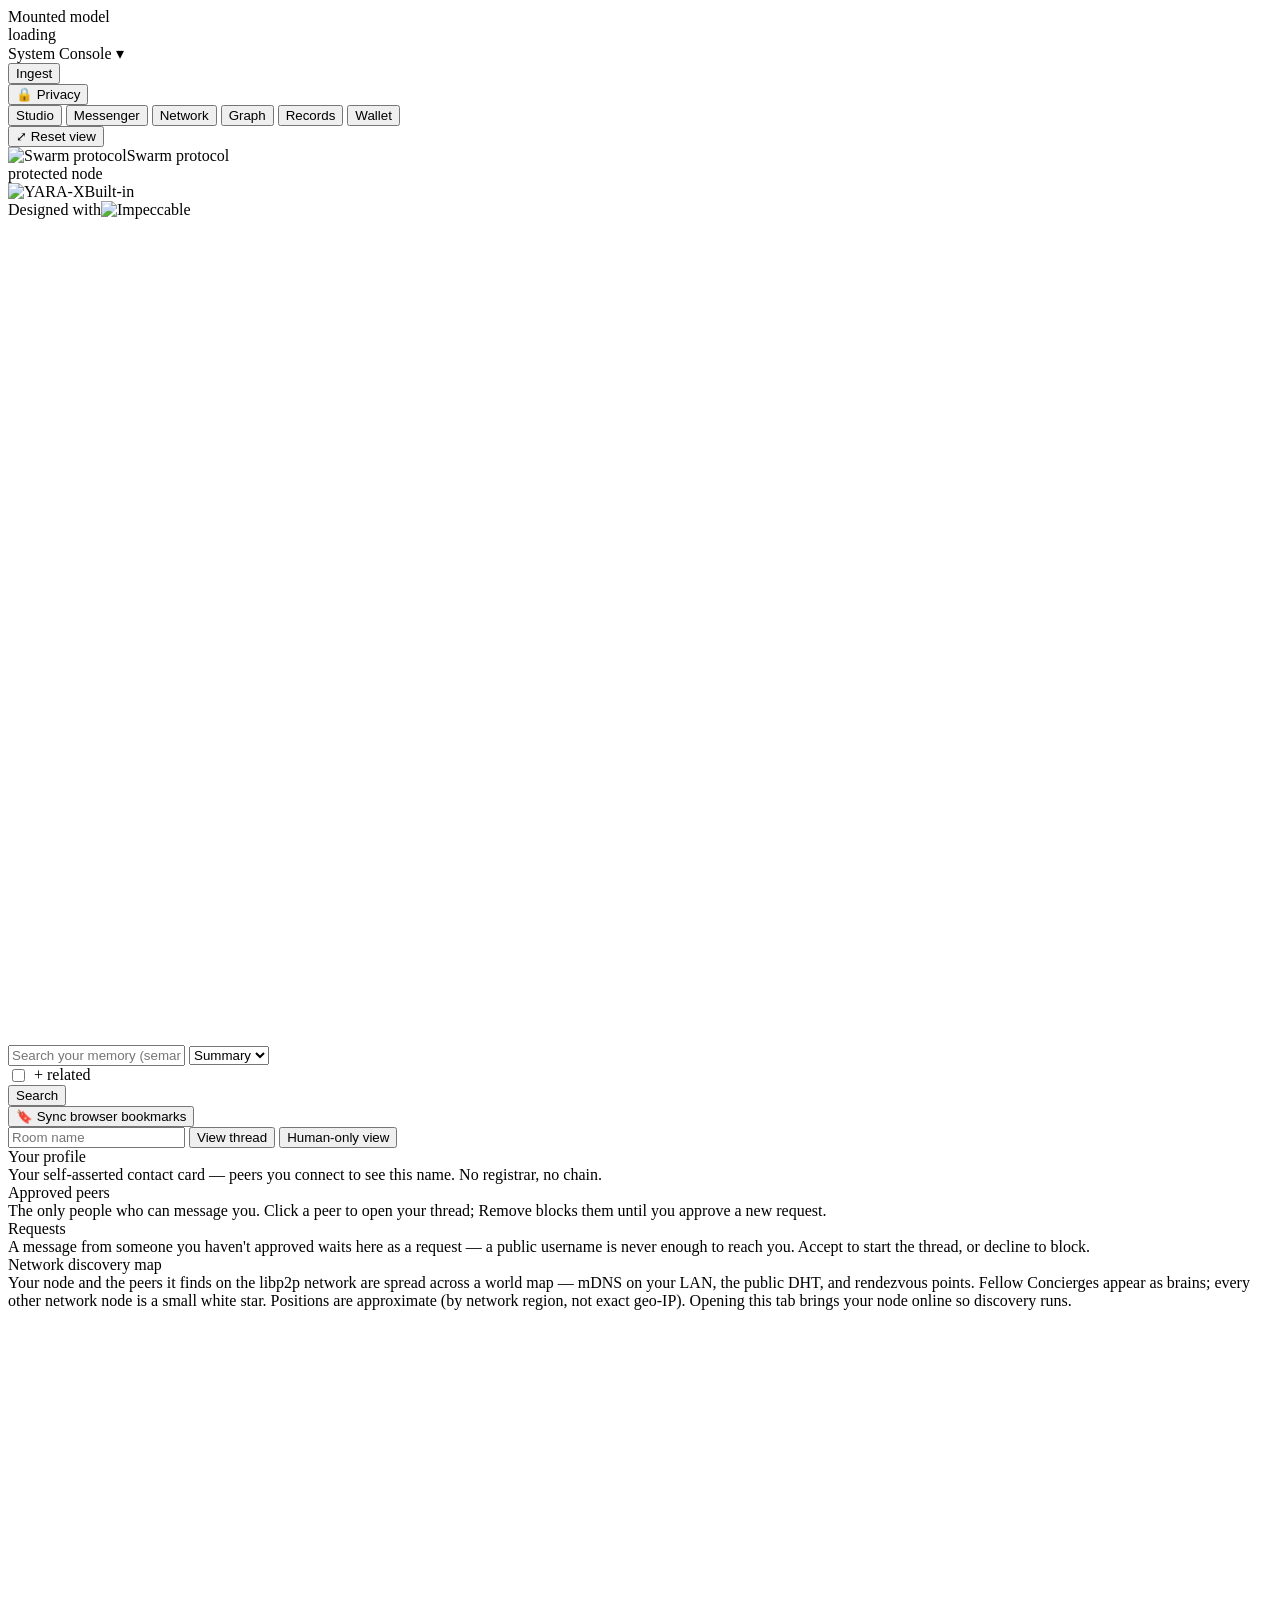
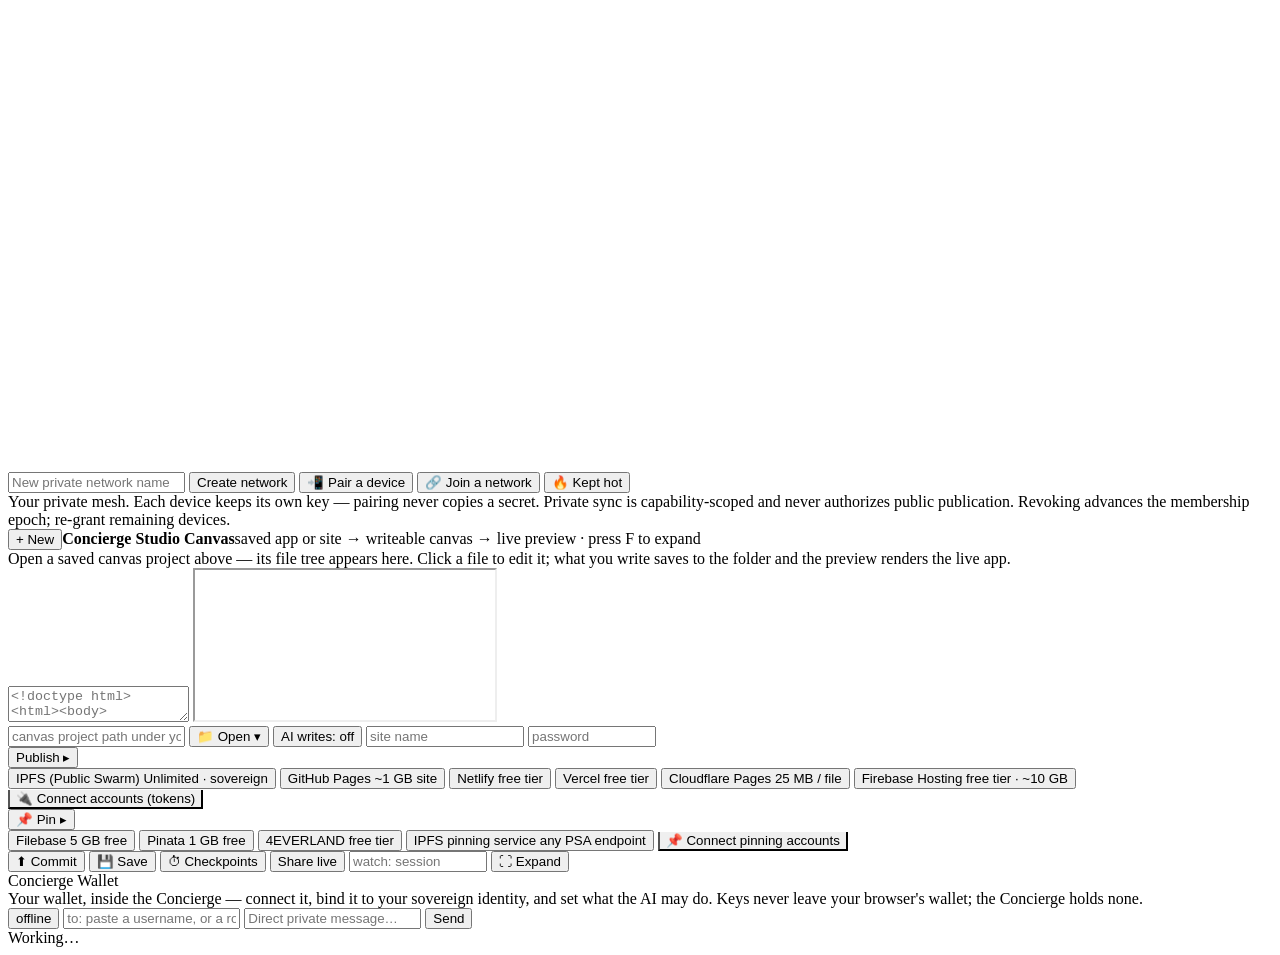
==== crates/gui/src/index.html @ d70ead7f "Babylon engine Phase 2: Studio New→Game/3D + steer 3D to the engine - New project chooser gains "Gam" ====
<!doctype html>
<html lang="en">
<head>
<meta charset="utf-8">
<meta name="viewport" content="width=device-width, initial-scale=1">
<title>Concierge Plugin - Visual Memory Explorer</title>
<link rel="stylesheet" href="/app.css">

</head>
<body>
<header>
  <div class="brand-area">
    <select id="store" class="store-select" aria-label="Mounted store" style="display: none;"></select>
  </div>
  <div class="mounted">
    <div class="mounted-info">
      <div class="eyebrow">Mounted model</div>
      <div class="model"><span class="dot"></span><span id="model">loading</span></div>
    </div>
    <div id="control-bar" class="control-bar" aria-label="Node controls">
      <div id="sidekick-ctl" class="ctl"></div>
      <div id="cc-ctl" class="ctl"></div>
    </div>
  </div>
  <div class="header-right">
    <div class="header-top-row">
      <div id="console-mini" class="console-mini" title="System Console — click to expand" role="button" tabindex="0">
        <span class="dot"></span>
        <span id="console-mini-line" class="console-mini-line">System Console</span>
        <span class="console-mini-caret">▾</span>
        <div id="console-pop" class="console-pop" style="display:none;">
          <div class="console-head"><span class="dot"></span><span class="lbl">System Console</span><span id="sys-embedder" class="dim" title="The on-node embedding model — the only model that runs on your node (never a generative LLM)"></span></div>
          <div id="system-console" class="system-console" role="log" aria-live="polite"></div>
        </div>
      </div>
      <nav class="rail-mini" aria-label="Concierge command rail">
        <button data-command="Ingest">Ingest</button>
      </nav>
      <button id="privacy-open" class="hdr-btn" title="Privacy &amp; Publication — egress state of the selected root">🔒 Privacy</button>
    </div>
    <div class="header-tabs" role="tablist">
      <button class="tab active" data-view="canvas">Studio</button>
      <button class="tab" data-view="messenger">Messenger<span id="msg-badge" class="tab-badge" style="display:none">0</span></button>
      <button class="tab" data-view="network">Network</button>
      <button class="tab" data-view="graph">Graph</button>
      <button class="tab" data-view="names">Records</button>
      <button class="tab" data-view="wallet">Wallet</button>
    </div>
  </div>
</header>

<main>
  <section class="panel center">
    <div id="graph-view" class="view">
      <button id="reset-view" class="reset-mini" title="Center and fit the whole graph">⤢ Reset view</button>
      <div class="swarm-badge"><img src="/api/swarm.png" alt="Swarm protocol"><span>Swarm protocol<br>protected node</span></div>
      <div class="yarax-badge"><img src="/api/yarax.png" alt="YARA-X"><span>Built-in</span></div>
      <div class="impeccable-badge"><span>Designed with</span><img src="/api/impeccable.png" alt="Impeccable"></div>
      <svg id="graph" viewBox="0 0 1000 650" role="img" aria-label="Memory DAG"></svg>
    </div>
    <div id="record-modal" class="modal-overlay record-modal" style="display:none;" role="dialog" aria-label="Record">
      <div class="modal-card record-card">
        <button id="record-close" class="record-close" title="Close (Esc)" aria-label="Close">✕</button>
        <div id="record" class="content empty">Select a graph node or name to inspect it.</div>
      </div>
    </div>
    <div id="reach-modal" class="modal-overlay record-modal" style="display:none;" role="dialog" aria-label="Make your site reachable">
      <div class="modal-card">
        <div style="display:flex;align-items:center;justify-content:space-between;">
          <div class="modal-title">⚠ Make your site reachable from anywhere</div>
          <button id="reach-close" class="record-close" title="Close (Esc)" aria-label="Close">✕</button>
        </div>
        <div id="reach-status" class="eyebrow"></div>
        <div id="reach-steps"></div>
        <div class="modal-actions">
          <button id="reach-recheck" class="tool-button" style="flex:1;">Recheck</button>
          <button id="reach-view" class="tool-button">Open published site</button>
          <button id="reach-ok" class="tool-button">Close</button>
        </div>
      </div>
    </div>
    <div id="deploy-modal" class="modal-overlay record-modal" style="display:none;" role="dialog" aria-label="Deploy settings">
      <div class="modal-card">
        <div style="display:flex;align-items:center;justify-content:space-between;">
          <div class="modal-title">🔌 Connect a publishing account</div>
          <button id="dep-close" class="record-close" title="Close (Esc)" aria-label="Close">✕</button>
        </div>
        <div class="eyebrow">Tokens stay on this device only (0600 file) and are used solely to deploy to the host you choose — never shared, never sent anywhere but that platform's own API. IPFS needs no token; these Web2 hosts are optional opt-ins.</div>
        <select id="dep-platform" class="input">
          <option value="github">GitHub Pages</option>
          <option value="netlify">Netlify</option>
          <option value="vercel">Vercel</option>
          <option value="cloudflare">Cloudflare Pages</option>
          <option value="firebase">Firebase Hosting</option>
        </select>
        <div id="dep-guide" class="dep-guide"></div>
        <div id="dep-fields" class="profile-editor"></div>
        <div id="dep-status" class="eyebrow"></div>
        <div class="modal-actions">
          <button id="dep-test" class="tool-button">Test connection</button>
          <button id="dep-save" class="tool-button" style="flex:1;">Save on this device</button>
          <button id="dep-clear" class="tool-button">Clear</button>
        </div>
      </div>
    </div>
    <div id="new-modal" class="modal-overlay record-modal" style="display:none;" role="dialog" aria-label="New project">
      <div class="modal-card">
        <div style="display:flex;align-items:center;justify-content:space-between;">
          <div class="modal-title">✦ New project</div>
          <button id="new-close" class="record-close" title="Close (Esc)" aria-label="Close">✕</button>
        </div>
        <div class="eyebrow">Name it, then pick what you're building — the Concierge stages the right starter files. A mobile app/game is set up as an installable PWA from the start.</div>
        <input id="new-name" class="input" placeholder="project name (e.g. my-portfolio)" autocomplete="off" autocapitalize="off" autocorrect="off" spellcheck="false">
        <div class="new-choices">
          <button id="new-website" class="new-choice"><span class="nc-emoji">🌐</span><b>Website</b><small>a site or web app</small></button>
          <button id="new-app" class="new-choice"><span class="nc-emoji">📱</span><b>Mobile App / Game</b><small>installable PWA · app-ready files</small></button>
          <button id="new-movie" class="new-choice"><span class="nc-emoji">🎬</span><b>Movie / Animation</b><small>2D motion · GSAP + Lottie</small></button>
          <button id="new-game" class="new-choice"><span class="nc-emoji">🎮</span><b>Game / 3D</b><small>Babylon engine · scene · game · movie</small></button>
        </div>
        <div id="new-status" class="eyebrow"></div>
      </div>
    </div>
    <div id="git-modal" class="modal-overlay record-modal" style="display:none;" role="dialog" aria-label="Commit project to GitHub">
      <div class="modal-card">
        <div style="display:flex;align-items:center;justify-content:space-between;">
          <div class="modal-title">⬆ Commit project to GitHub</div>
          <button id="git-close" class="record-close" title="Close (Esc)" aria-label="Close">✕</button>
        </div>
        <div class="eyebrow">Stages every file in the open project (<code>git add -A</code>, honouring .gitignore — the Concierge seeds one if your project has none), commits it, and pushes to a GitHub repo (created automatically if it doesn't exist). Uses your connected GitHub token. Pushing source is egress — password-gated.</div>
        <div id="git-folder" class="cv-domain"></div>
        <input id="git-repo" class="input" placeholder="repo name (defaults to the folder name)" autocomplete="off" autocapitalize="off" autocorrect="off" spellcheck="false">
        <input id="git-message" class="input" placeholder="commit message" autocomplete="off">
        <div class="pin-mode" id="git-vis" style="margin:2px 0;">
          <button type="button" class="pin-mode-btn active" data-vis="private">🔒 Private repo</button>
          <button type="button" class="pin-mode-btn" data-vis="public">🌐 Public repo</button>
        </div>
        <input id="git-password" class="input" type="password" placeholder="store password" autocomplete="current-password">
        <div id="git-status" class="eyebrow"></div>
        <div class="modal-actions">
          <button id="git-go" class="tool-button main-publish" style="flex:1;">Commit &amp; push</button>
        </div>
      </div>
    </div>
    <div id="pin-modal" class="modal-overlay record-modal" style="display:none;" role="dialog" aria-label="Pinning settings">
      <div class="modal-card">
        <div style="display:flex;align-items:center;justify-content:space-between;">
          <div class="modal-title">📌 Connect a pinning service</div>
          <button id="pin-close" class="record-close" title="Close (Esc)" aria-label="Close">✕</button>
        </div>
        <div class="eyebrow">Pinning keeps your IPFS site online when this node is off — the service hosts the content on its always-on nodes. Tokens stay on this device only (0600 file) and go only to that service's API. All four speak the standard IPFS Pinning Services API.</div>
        <select id="pin-service" class="input">
          <option value="filebase">Filebase</option>
          <option value="pinata">Pinata</option>
          <option value="foureverland">4EVERLAND</option>
          <option value="ipfs">IPFS pinning service (custom)</option>
        </select>
        <div id="pin-guide" class="dep-guide"></div>
        <div id="pin-fields" class="profile-editor"></div>
        <div id="pin-status" class="eyebrow"></div>
        <div class="modal-actions">
          <button id="pin-test" class="tool-button">Test connection</button>
          <button id="pin-save" class="tool-button" style="flex:1;">Save on this device</button>
          <button id="pin-clear" class="tool-button">Clear</button>
        </div>
      </div>
    </div>
    <div id="hot-modal" class="modal-overlay record-modal" style="display:none;" role="dialog" aria-label="Kept hot">
      <div class="modal-card">
        <div style="display:flex;align-items:center;justify-content:space-between;">
          <div class="modal-title">🔥 Kept hot on your node</div>
          <button id="hot-close" class="record-close" title="Close (Esc)" aria-label="Close">✕</button>
        </div>
        <div class="eyebrow">These records are encrypted and pinned on your private Kubo node, served to your paired devices over your private swarm while this node is up. Unpinning stops serving + frees them; the original record stays in your store.</div>
        <div id="hot-list"></div>
      </div>
    </div>
    <div id="names-view" class="view"><div class="content">
      <div class="messenger-tools">
        <form id="search-form" class="search-tools" style="flex:1;min-width:280px;">
          <input id="search-q" class="input" placeholder="Search your memory (semantic + graph-gravity)…" autocomplete="off" style="flex:1;">
          <select id="search-depth" class="input" style="max-width:120px;">
            <option value="summary">Summary</option>
            <option value="brief">Brief</option>
            <option value="full">Full</option>
          </select>
          <label class="tool-button" style="display:flex;align-items:center;gap:6px;cursor:pointer;"><input id="search-related" type="checkbox"> + related</label>
          <button id="search-go" class="tool-button" type="submit">Search</button>
        </form>
        <button id="bookmarks-sync" class="tool-button" title="Pull your Brave/Opera bookmarks into memory (deduped). They become searchable records.">🔖 Sync browser bookmarks</button>
        <span id="bookmarks-status" class="eyebrow"></span>
      </div>
      <div id="search-results"></div>
      <div id="names" class="names-tree"></div>
    </div></div>
    <div id="messenger-view" class="view"><div class="content">
      <div class="messenger-tools">
        <input id="room" class="input" list="room-list" placeholder="Room name">
        <datalist id="room-list"></datalist>
        <button id="view-room" class="tool-button">View thread</button>
        <button id="human-only" class="tool-button">Human-only view</button>
      </div>
      <div class="msg-section">Your profile</div>
      <div class="eyebrow">Your self-asserted contact card — peers you connect to see this name. No registrar, no chain.</div>
      <div id="profile-editor" class="profile-editor"></div>
      <div class="msg-section">Approved peers</div>
      <div class="eyebrow">The only people who can message you. Click a peer to open your thread; Remove blocks them until you approve a new request.</div>
      <div id="contacts" class="contacts"></div>
      <div class="msg-section">Requests</div>
      <div class="eyebrow">A message from someone you haven't approved waits here as a request — a public username is never enough to reach you. Accept to start the thread, or decline to block.</div>
      <div id="requests" class="requests"></div>
      <div id="thread"></div>
    </div></div>
    <div id="network-view" class="view"><div class="content">
      <div class="msg-section">Network discovery map</div>
      <div class="eyebrow">Your node and the peers it finds on the libp2p network are spread across a world map — mDNS on your LAN, the public DHT, and rendezvous points. Fellow Concierges appear as brains; every other network node is a small white star. Positions are approximate (by network region, not exact geo-IP). Opening this tab brings your node online so discovery runs.</div>
      <div class="discovery-wrap">
        <svg id="discovery-svg" viewBox="0 0 600 360" preserveAspectRatio="xMidYMid meet" role="img" aria-label="Network discovery map"></svg>
        <div id="discovery-stat" class="eyebrow discovery-stat"></div>
      </div>
      <div class="messenger-tools">
        <input id="network-name" class="input" placeholder="New private network name">
        <button id="network-create" class="tool-button">Create network</button>
        <button id="pair-share" class="tool-button" title="Share this node with your other computer — generate a pairing offer">📲 Pair a device</button>
        <button id="pair-join" class="tool-button" title="Join a network from another computer with a pairing offer">🔗 Join a network</button>
        <button id="hot-manage" class="tool-button" title="Manage the records this node is keeping hot on your private swarm">🔥 Kept hot</button>
      </div>
      <div class="eyebrow">Your private mesh. Each device keeps its own key — pairing never copies a secret. Private sync is capability-scoped and never authorizes public publication. Revoking advances the membership epoch; re-grant remaining devices.</div>
      <div id="network-identity" class="net-identity"></div>
      <div id="network-map"></div>
    </div></div>
    <div id="canvas-view" class="view active"><div class="content" style="display:flex;flex-direction:column;height:100%;box-sizing:border-box;">
      <div class="cv-title"><button id="cv-new" class="tool-button cv-new" title="Start a fresh project — website or mobile app/game">+ New</button><span class="dot"></span><b>Concierge Studio Canvas</b><span>saved app or site → writeable canvas → live preview · press F to expand</span></div>
      <div class="cv-split">
        <div id="cv-files" class="cv-files"><div class="empty">Open a saved canvas project above — its file tree appears here. Click a file to edit it; what you write saves to the folder and the preview renders the live app.</div></div>
        <textarea id="cv-src" class="cv-src" spellcheck="false" placeholder="<!doctype html>
<html><body>
  <h1>Build your app or site here — it saves to the folder and runs live →</h1>
</body></html>"></textarea>
        <iframe id="cv-preview" class="canvas-preview" sandbox="allow-scripts" title="Live preview"></iframe>
      </div>
      <div id="cv-domain" class="cv-domain"></div>
      <div class="messenger-tools cv-toolbar">
        <input id="cv-folder" class="input" placeholder="canvas project path under your Concierge canvas folder" autocomplete="off" style="flex:1 1 140px;min-width:120px;">
        <button id="cv-open" class="tool-button" title="Browse your saved projects">📁 Open ▾</button>
        <button id="cv-mcp" class="tool-button" title="Let your host AI write into the Concierge over MCP (write tools: put_node / bind / write_site). Off by default — read-only.">AI writes: off</button>
        <input id="cv-name" type="text" class="input" placeholder="site name" autocomplete="off" autocapitalize="off" autocorrect="off" spellcheck="false" data-1p-ignore data-lpignore="true" style="max-width:150px;">
        <input id="cv-password" class="input" type="password" placeholder="password" autocomplete="new-password" style="max-width:120px;">
        <div class="publish-group">
          <button id="cv-publish" class="tool-button main-publish">Publish ▸</button>
          <div class="publish-menu">
            <button id="cv-pub-ipfs" class="menu-item">IPFS (Public Swarm) <span class="limit">Unlimited · sovereign</span></button>
            <button id="cv-pub-github" class="menu-item">GitHub Pages <span class="limit">~1 GB site</span></button>
            <button id="cv-pub-netlify" class="menu-item">Netlify <span class="limit">free tier</span></button>
            <button id="cv-pub-vercel" class="menu-item">Vercel <span class="limit">free tier</span></button>
            <button id="cv-pub-cloudflare" class="menu-item">Cloudflare Pages <span class="limit">25 MB / file</span></button>
            <button id="cv-pub-firebase" class="menu-item">Firebase Hosting <span class="limit">free tier · ~10 GB</span></button>
            <button id="cv-deploy-settings" class="menu-item" style="border-top:1px solid var(--line);color:var(--gold);">🔌 Connect accounts (tokens)</button>
          </div>
        </div>
        <div class="publish-group">
          <button id="cv-pin" class="tool-button main-publish" title="Keep the site online even when this node is off, by pinning it to an always-on service">📌 Pin ▸</button>
          <div class="publish-menu">
            <button id="cv-pin-filebase" class="menu-item">Filebase <span class="limit">5 GB free</span></button>
            <button id="cv-pin-pinata" class="menu-item">Pinata <span class="limit">1 GB free</span></button>
            <button id="cv-pin-foureverland" class="menu-item">4EVERLAND <span class="limit">free tier</span></button>
            <button id="cv-pin-ipfs" class="menu-item">IPFS pinning service <span class="limit">any PSA endpoint</span></button>
            <button id="cv-pin-settings" class="menu-item" style="border-top:1px solid var(--line);color:var(--gold);">📌 Connect pinning accounts</button>
          </div>
        </div>
        <button id="cv-commit" class="tool-button" title="Commit the whole project to a GitHub repo — git add + commit + push (creates the repo if needed)">⬆ Commit</button>
        <button id="cv-save-ckpt" class="tool-button" title="Snapshot the current draft now — a content-addressed checkpoint you can reopen later (no publish)">💾 Save</button>
        <button id="cv-ckpts-btn" class="tool-button" title="Past published versions — reopen any to update (same IPNS address)">⏱ Checkpoints</button>
        <button id="cv-share" class="tool-button">Share live</button>
        <input id="cv-session" class="input" placeholder="watch: session" autocomplete="off" style="max-width:130px;">
        <button id="cv-expand" class="tool-button" title="Maximize the preview for testing (Esc to exit)">⛶ Expand</button>
      </div>
      <div id="cv-backdrop" class="cv-backdrop"></div>
    </div></div>
    <div id="wallet-view" class="view"><div class="content">
      <div class="msg-section">Concierge Wallet</div>
      <div class="eyebrow">Your wallet, inside the Concierge — connect it, bind it to your sovereign identity, and set what the AI may do. Keys never leave your browser's wallet; the Concierge holds none.</div>
      <div id="wallet-unavailable" class="wallet-card" style="display:none;">
        <div id="wallet-unavailable-msg" class="eyebrow"></div>
        <div class="modal-actions">
          <button id="wallet-create" class="tool-button" style="flex:1;display:none;">Create my wallet</button>
          <button id="wallet-recheck" class="tool-button">Refresh</button>
        </div>
      </div>
      <div id="wallet-main" style="display:none;">
        <div class="wallet-card">
          <div class="wallet-row"><span class="wallet-k">Status</span><span id="wallet-status" class="wallet-v">Not connected</span></div>
          <div class="wallet-row"><span class="wallet-k">Address</span><span id="wallet-addr" class="wallet-v mono">—</span></div>
          <div class="wallet-row"><span class="wallet-k">Network</span><span id="wallet-net" class="wallet-v">—</span></div>
          <div class="wallet-row"><span class="wallet-k">Balance</span><span id="wallet-bal" class="wallet-v">—</span></div>
          <div class="modal-actions">
            <button id="wallet-connect" class="tool-button" style="flex:1;">Create or connect wallet</button>
            <button id="wallet-refresh" class="tool-button">Refresh</button>
          </div>
        </div>
        <div class="msg-section">Your wallet</div>
        <div class="eyebrow">Pop open your wallet's panel — the full portfolio (balances, send, swap, accounts). It lives in your browser; the Concierge just opens it.</div>
        <div class="wallet-card">
          <button id="wallet-panel" class="tool-button" style="width:100%;">🦁 Open my wallet (portfolio) ▸</button>
        </div>
        <div class="msg-section">Linked to your identity</div>
        <div class="eyebrow">Sign a message to bind this wallet to your AgentID — a verifiable link, no funds moved. Link several wallets; they all anchor to the same identity.</div>
        <div class="wallet-card">
          <div id="wallet-links"></div>
          <button id="wallet-link" class="tool-button" style="width:100%;">Link this wallet to my AgentID</button>
        </div>
        <div id="wallet-proposals-wrap" style="display:none;">
          <div class="msg-section">AI transaction proposals</div>
          <div class="eyebrow">The AI can only <b>propose</b> — you approve here, and your wallet then confirms again. Never approve something you didn't ask for.</div>
          <div id="wallet-proposals"></div>
        </div>
        <div class="msg-section">Wallet settings</div>
        <div class="wallet-card">
          <label class="wallet-field"><span class="wallet-k">Preferred network</span>
            <select id="wallet-chain" class="input">
              <option value="">— current —</option>
              <option value="0x1">Ethereum</option>
              <option value="0x2105">Base</option>
              <option value="0x89">Polygon</option>
              <option value="0xa">Optimism</option>
              <option value="0xa4b1">Arbitrum</option>
            </select>
          </label>
          <label class="wallet-toggle"><input id="wallet-agent" type="checkbox"> <span>Let the AI <b>propose</b> transactions — your browser still confirms every one</span></label>
          <label class="wallet-field"><span class="wallet-k">Per-transaction cap</span><input id="wallet-cap" class="input" placeholder="e.g. 0.05  (blank = the AI can't send)"></label>
          <label class="wallet-field"><span class="wallet-k">Allowed recipient addresses (one per line)</span><textarea id="wallet-allow" class="cv-src" style="min-height:60px;flex:none;"></textarea></label>
          <button id="wallet-save" class="tool-button" style="width:100%;">Save settings</button>
        </div>
      </div>
    </div></div>
    <form id="chat-bar" class="chat-bar" aria-label="Direct private chat">
      <button type="button" id="chat-id" class="chat-id" title="Your username — click to copy. Share it so other Concierge users can message you.">
        <span class="id-dot"></span><span id="chat-id-label">offline</span>
      </button>
      <input id="chat-to" class="input chat-to" list="room-list" placeholder="to: paste a username, or a room" autocomplete="off">
      <div id="chat-incoming" class="chat-incoming" style="display:none;" title="Latest incoming message — click to open the conversation"></div>
      <input id="chat-msg" class="input chat-msg" placeholder="Direct private message…" autocomplete="off">
      <button id="chat-send" class="chat-send" type="submit">Send</button>
    </form>
  </section>

</main>
<div id="privacy-modal" class="modal-overlay record-modal" style="display:none;" role="dialog" aria-label="Privacy and Publication">
  <div class="modal-card">
    <div style="display:flex;align-items:center;justify-content:space-between;">
      <div class="modal-title">🔒 Privacy &amp; Publication</div>
      <button id="privacy-close" class="record-close" title="Close (Esc)" aria-label="Close">✕</button>
    </div>
    <div id="privacy" class="privacy"><div class="empty">Select a root in the graph to see its privacy &amp; publication state.</div></div>
  </div>
</div>
<div id="notice" class="notice" role="status"></div>
<div id="busy-overlay" class="busy-overlay" role="progressbar" aria-busy="true" aria-label="Working">
  <div class="busy-bar"></div>
  <div class="busy-label">Working…</div>
</div>

<script src="/app.js"></script>
<script src="/wallet.js"></script>
<script src="/studio.js"></script>

</body>
</html>
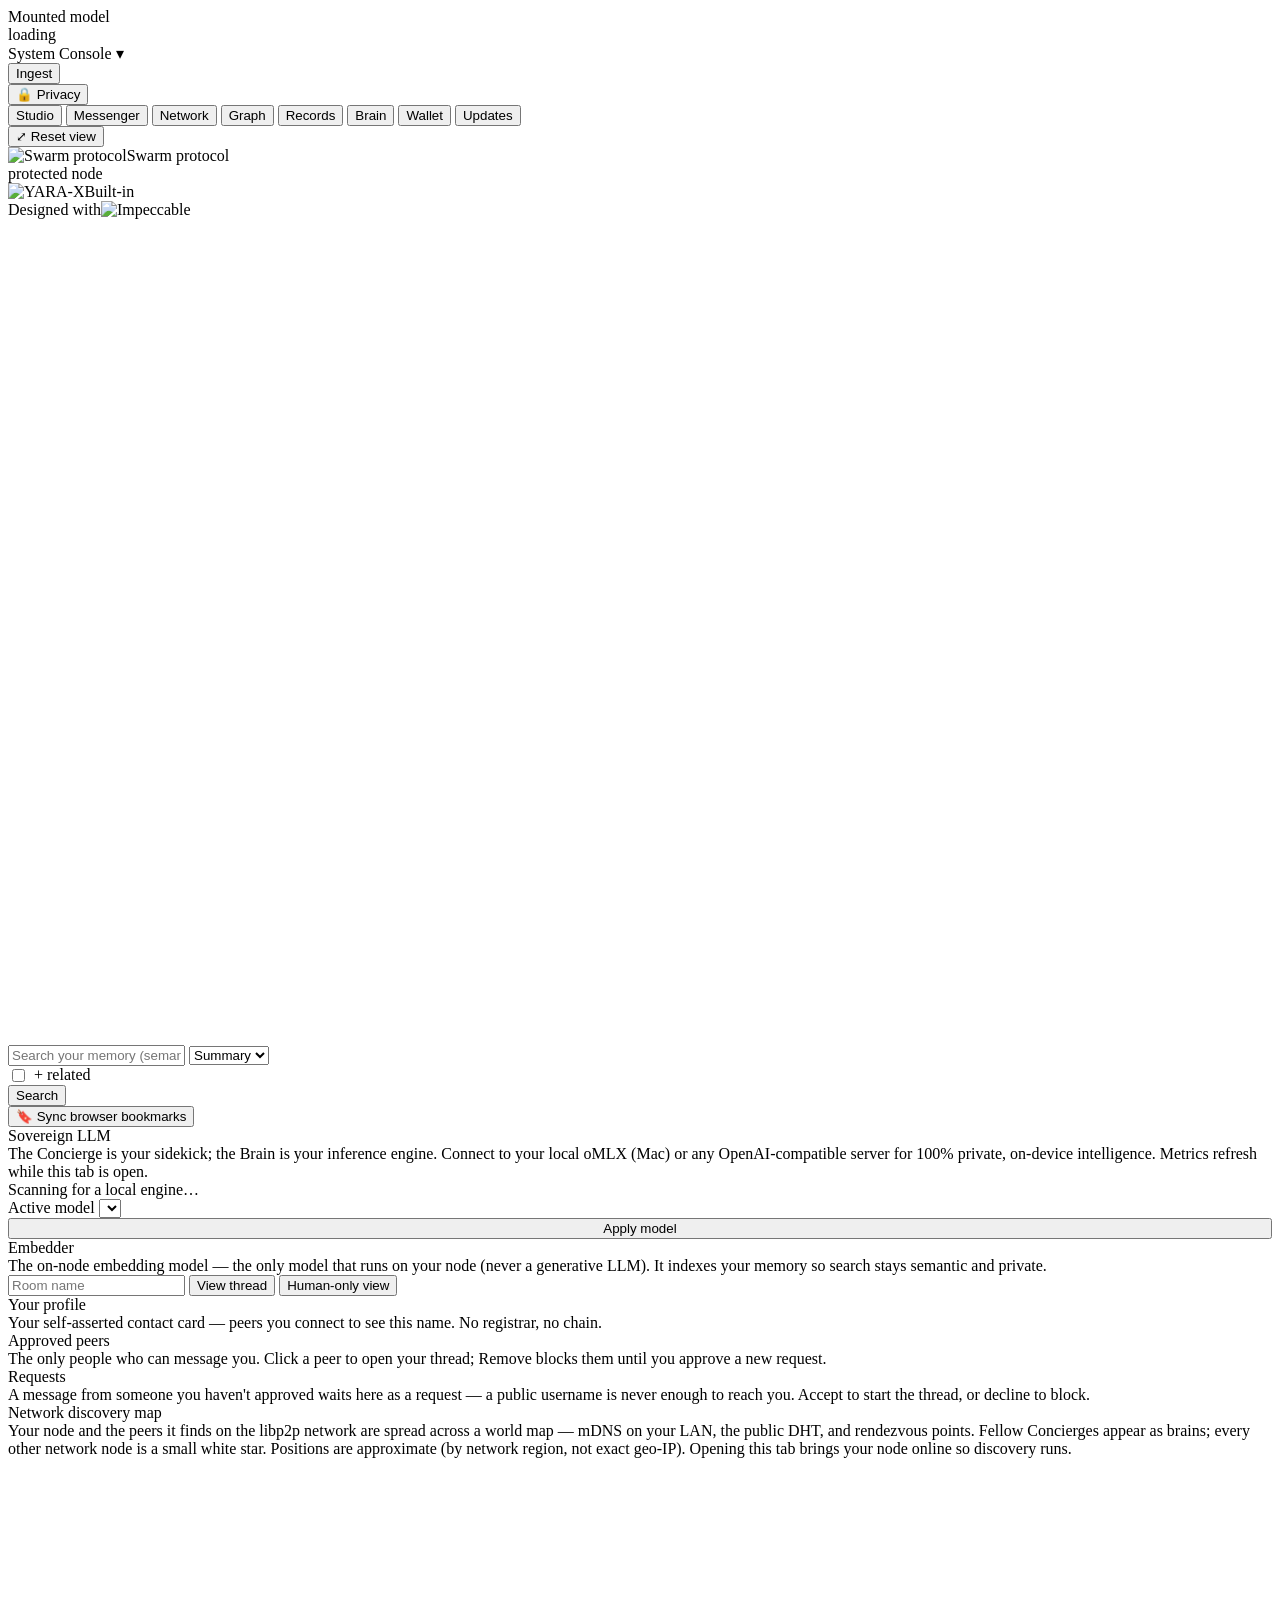
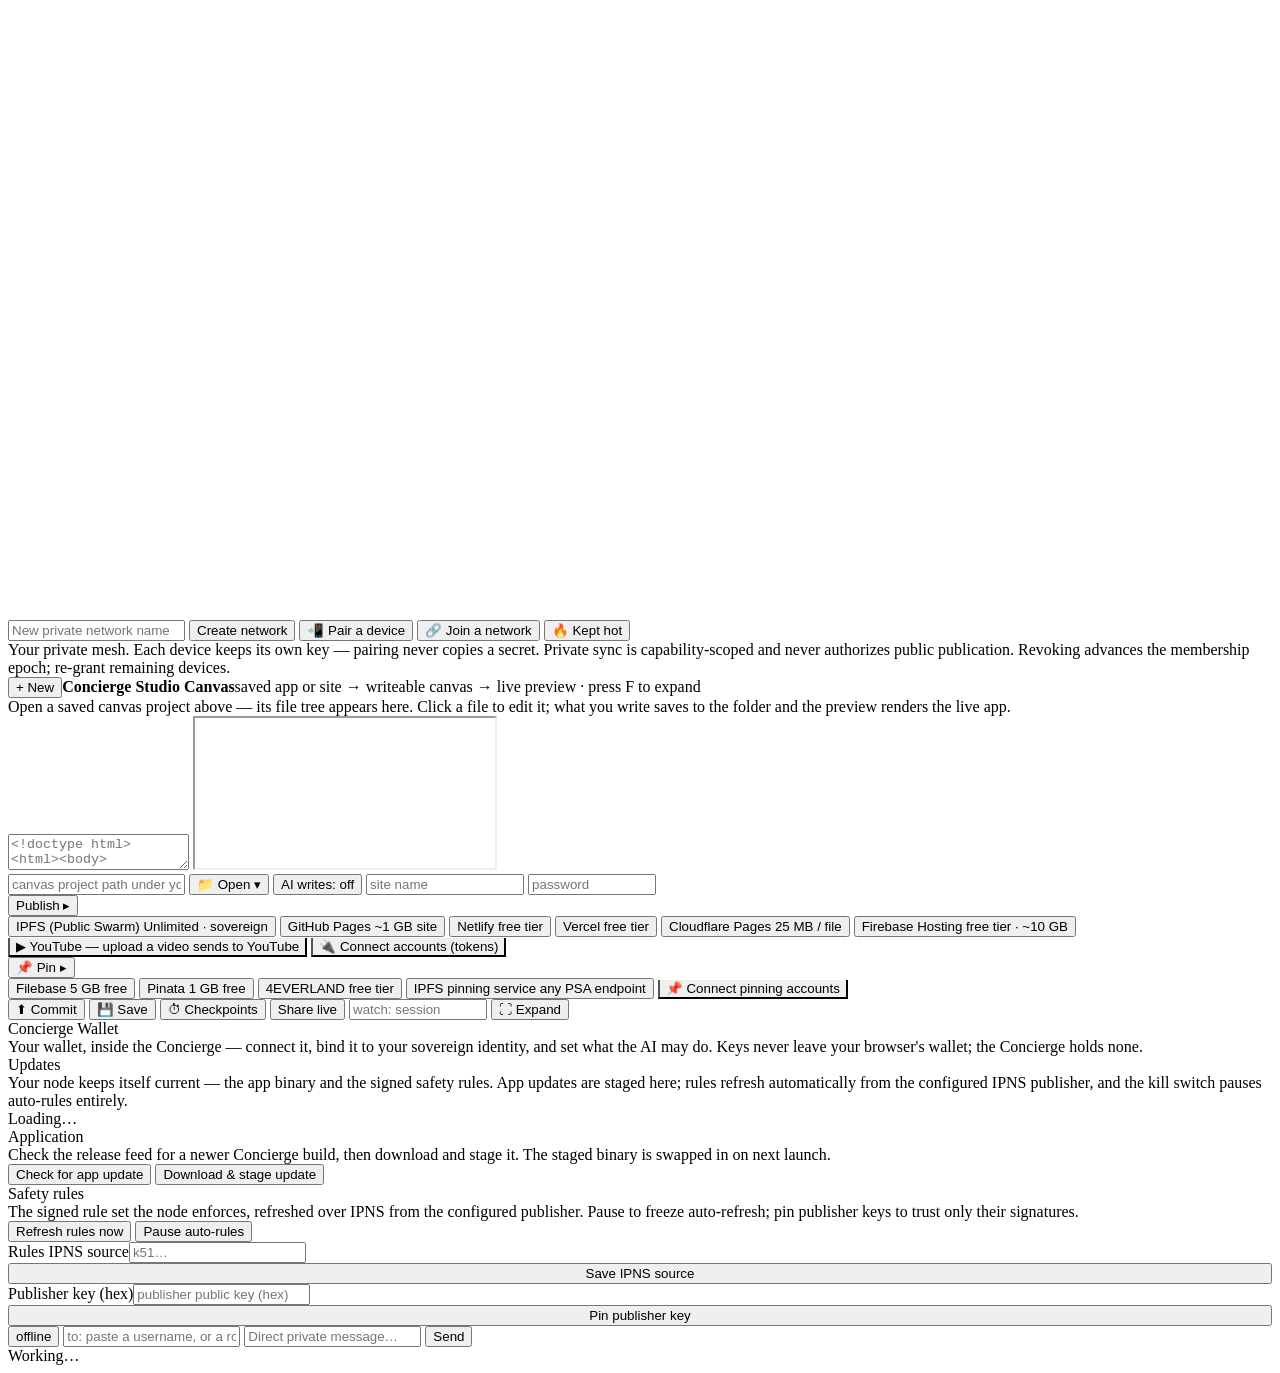
==== commit 7f7f796e: "Stop tracking vendored 3mail-main / Planet-main trees" ====
--- a/crates/gui/src/index.html
+++ b/crates/gui/src/index.html
@@ -44,7 +44,9 @@
       <button class="tab" data-view="network">Network</button>
       <button class="tab" data-view="graph">Graph</button>
       <button class="tab" data-view="names">Records</button>
+      <button class="tab" data-view="brain">Brain</button>
       <button class="tab" data-view="wallet">Wallet</button>
+      <button class="tab" data-view="updates">Updates</button>
     </div>
   </div>
 </header>
@@ -101,6 +103,16 @@
           <button id="dep-save" class="tool-button" style="flex:1;">Save on this device</button>
           <button id="dep-clear" class="tool-button">Clear</button>
         </div>
+      </div>
+    </div>
+    <div id="yt-modal" class="modal-overlay record-modal" style="display:none;" role="dialog" aria-label="Upload to YouTube">
+      <div class="modal-card">
+        <div style="display:flex;align-items:center;justify-content:space-between;">
+          <div class="modal-title">▶ Upload to YouTube</div>
+          <button id="yt-close" class="record-close" title="Close (Esc)" aria-label="Close">✕</button>
+        </div>
+        <div class="eyebrow">Unlike IPFS/host publishing, this <b>sends the video file itself to YouTube</b> using your connected Google account. The token stays on this device (0600); nothing else is shared. Defaults to a <b>private</b> upload — public is an explicit choice.</div>
+        <div id="yt-body"></div>
       </div>
     </div>
     <div id="new-modal" class="modal-overlay record-modal" style="display:none;" role="dialog" aria-label="New project">
@@ -191,6 +203,24 @@
       </div>
       <div id="search-results"></div>
       <div id="names" class="names-tree"></div>
+    </div></div>
+    <div id="brain-view" class="view"><div class="content">
+      <div class="msg-section">Sovereign LLM</div>
+      <div class="eyebrow">The Concierge is your sidekick; the Brain is your inference engine. Connect to your local oMLX (Mac) or any OpenAI-compatible server for 100% private, on-device intelligence. Metrics refresh while this tab is open.</div>
+      <div id="brain-engine" class="wallet-card">
+        <div class="model"><span class="dot"></span><span id="brain-engine-name">Scanning for a local engine…</span></div>
+        <div id="brain-engine-url" class="eyebrow" style="color:var(--faint);"></div>
+      </div>
+      <div class="wallet-card">
+        <label class="wallet-field"><span class="wallet-k">Active model</span>
+          <select id="brain-model" class="input"></select>
+        </label>
+        <button id="brain-model-apply" class="tool-button" style="width:100%;">Apply model</button>
+      </div>
+      <div id="brain-rich" class="wallet-card" style="display:none;"></div>
+      <div class="msg-section">Embedder</div>
+      <div class="eyebrow">The on-node embedding model — the only model that runs on your node (never a generative LLM). It indexes your memory so search stays semantic and private.</div>
+      <div id="brain-embedder" class="wallet-card"></div>
     </div></div>
     <div id="messenger-view" class="view"><div class="content">
       <div class="messenger-tools">
@@ -254,6 +284,7 @@
             <button id="cv-pub-vercel" class="menu-item">Vercel <span class="limit">free tier</span></button>
             <button id="cv-pub-cloudflare" class="menu-item">Cloudflare Pages <span class="limit">25 MB / file</span></button>
             <button id="cv-pub-firebase" class="menu-item">Firebase Hosting <span class="limit">free tier · ~10 GB</span></button>
+            <button id="cv-pub-youtube" class="menu-item" style="border-top:1px solid var(--line);">▶ YouTube — upload a video <span class="limit">sends to YouTube</span></button>
             <button id="cv-deploy-settings" class="menu-item" style="border-top:1px solid var(--line);color:var(--gold);">🔌 Connect accounts (tokens)</button>
           </div>
         </div>
@@ -331,6 +362,33 @@
           <button id="wallet-save" class="tool-button" style="width:100%;">Save settings</button>
         </div>
       </div>
+    </div></div>
+    <div id="updates-view" class="view"><div class="content">
+      <div class="msg-section">Updates</div>
+      <div class="eyebrow">Your node keeps itself current — the app binary and the signed safety rules. App updates are staged here; rules refresh automatically from the configured IPNS publisher, and the kill switch pauses auto-rules entirely.</div>
+      <div id="update-status" class="wallet-card">Loading…</div>
+      <div class="msg-section">Application</div>
+      <div class="eyebrow">Check the release feed for a newer Concierge build, then download and stage it. The staged binary is swapped in on next launch.</div>
+      <div class="wallet-card">
+        <div id="update-app" class="eyebrow"></div>
+        <div class="modal-actions">
+          <button id="update-check" class="tool-button" style="flex:1;">Check for app update</button>
+          <button id="update-apply" class="tool-button">Download &amp; stage update</button>
+        </div>
+      </div>
+      <div class="msg-section">Safety rules</div>
+        <div class="eyebrow">The signed rule set the node enforces, refreshed over IPNS from the configured publisher. Pause to freeze auto-refresh; pin publisher keys to trust only their signatures.</div>
+        <div class="wallet-card">
+          <div id="update-rules" class="eyebrow"></div>
+          <div class="modal-actions">
+            <button id="rules-refresh" class="tool-button" style="flex:1;">Refresh rules now</button>
+            <button id="rules-toggle" class="tool-button">Pause auto-rules</button>
+          </div>
+          <label class="wallet-field"><span class="wallet-k">Rules IPNS source</span><input id="rules-ipns" class="input" placeholder="k51…" autocomplete="off" autocapitalize="off" autocorrect="off" spellcheck="false"></label>
+          <button id="rules-source" class="tool-button" style="width:100%;">Save IPNS source</button>
+          <label class="wallet-field"><span class="wallet-k">Publisher key (hex)</span><input id="rules-pin-key" class="input" placeholder="publisher public key (hex)" autocomplete="off" autocapitalize="off" autocorrect="off" spellcheck="false"></label>
+          <button id="rules-pin" class="tool-button" style="width:100%;">Pin publisher key</button>
+        </div>
     </div></div>
     <form id="chat-bar" class="chat-bar" aria-label="Direct private chat">
       <button type="button" id="chat-id" class="chat-id" title="Your username — click to copy. Share it so other Concierge users can message you.">
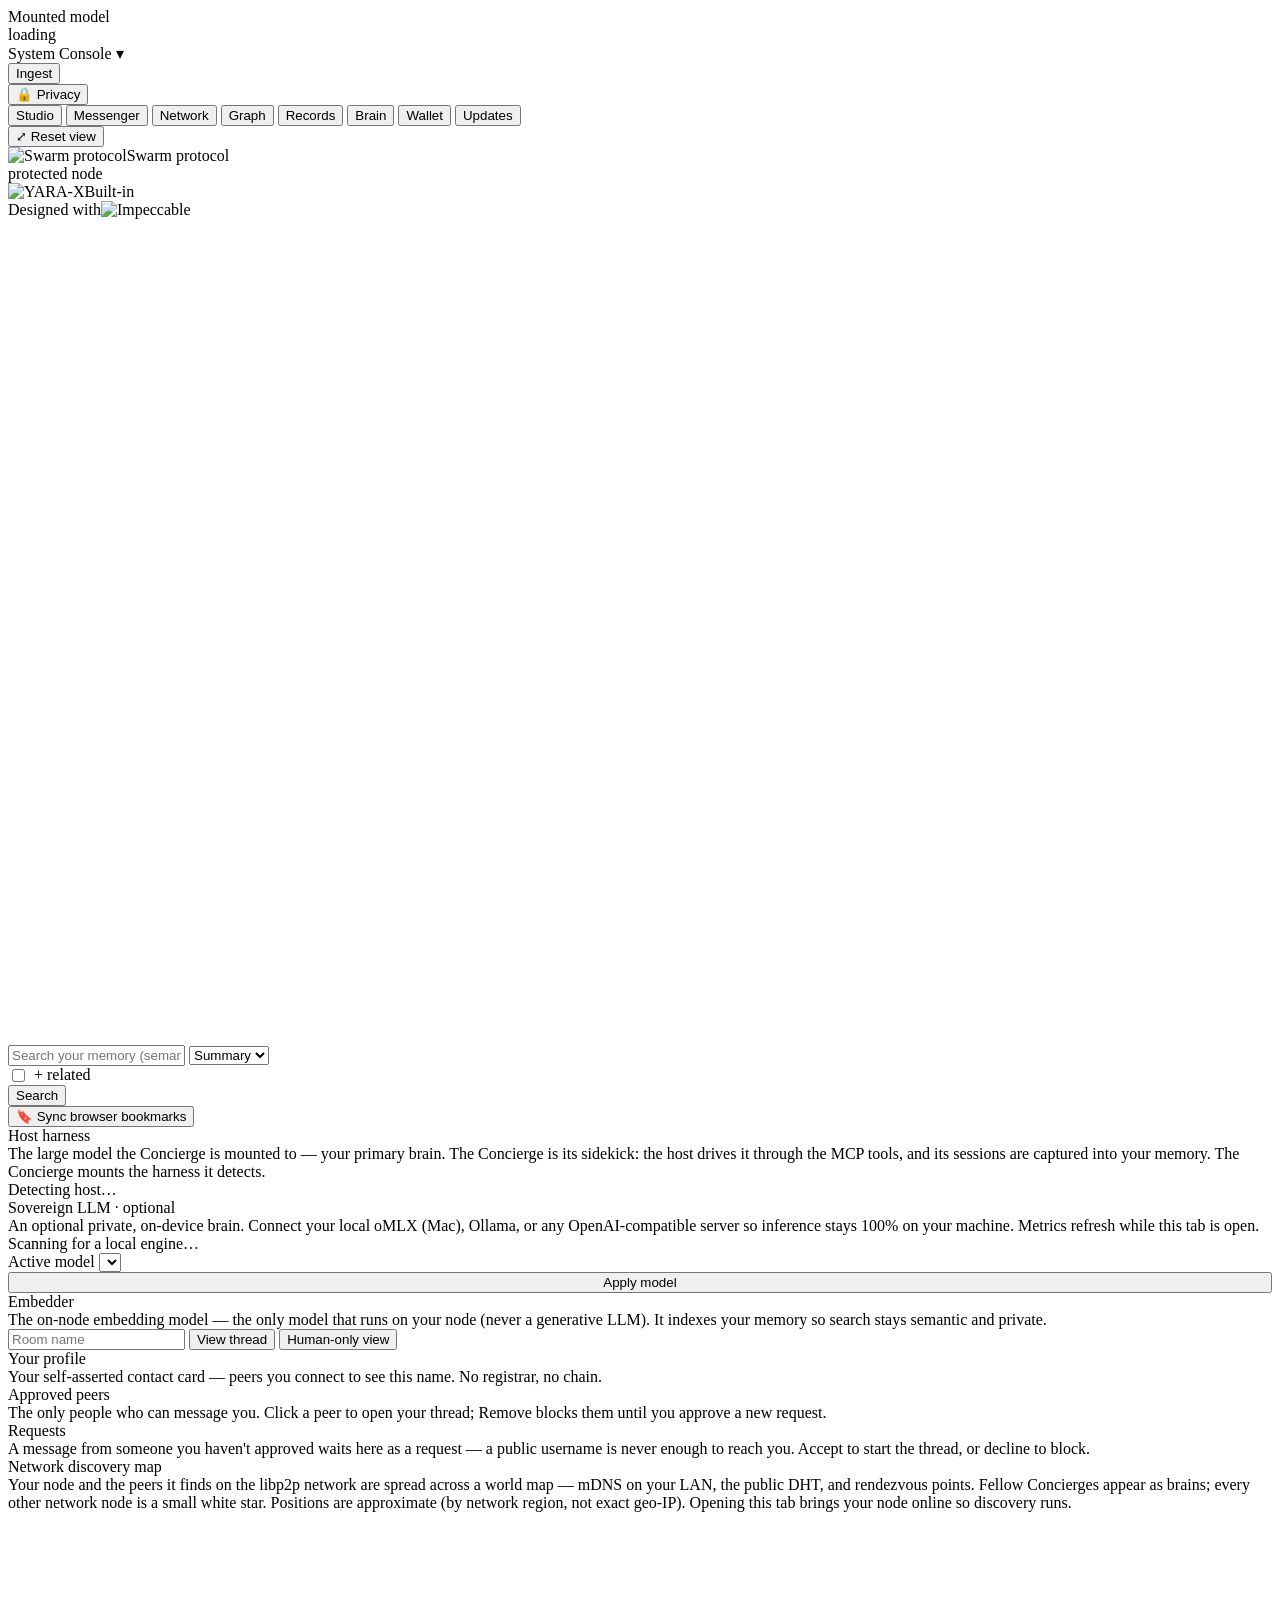
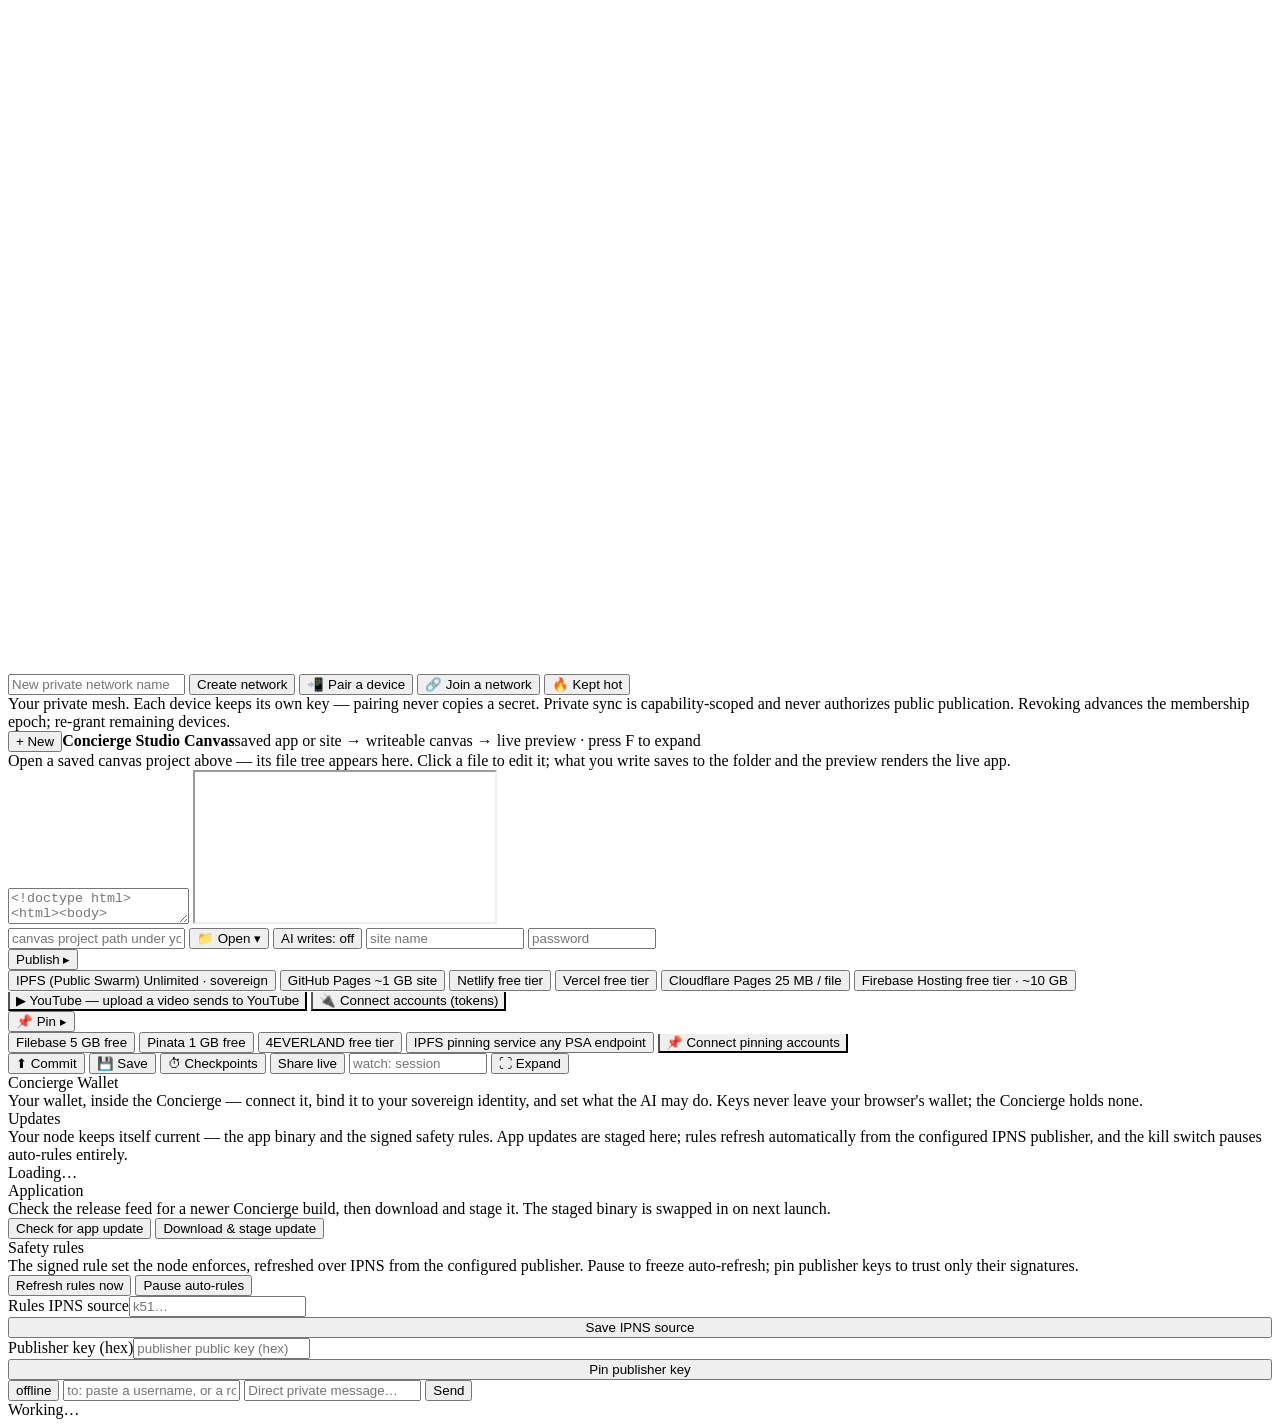
==== commit 27a0bb67: "gui: stop orphaning background processes on Windows Give Windows parity with the Unix shutdown path " ====
--- a/crates/gui/src/index.html
+++ b/crates/gui/src/index.html
@@ -205,8 +205,14 @@
       <div id="names" class="names-tree"></div>
     </div></div>
     <div id="brain-view" class="view"><div class="content">
-      <div class="msg-section">Sovereign LLM</div>
-      <div class="eyebrow">The Concierge is your sidekick; the Brain is your inference engine. Connect to your local oMLX (Mac) or any OpenAI-compatible server for 100% private, on-device intelligence. Metrics refresh while this tab is open.</div>
+      <div class="msg-section">Host harness</div>
+      <div class="eyebrow">The large model the Concierge is mounted to — your primary brain. The Concierge is its sidekick: the host drives it through the MCP tools, and its sessions are captured into your memory. The Concierge mounts the harness it detects.</div>
+      <div id="brain-host" class="wallet-card">
+        <div class="model"><span class="dot"></span><span id="brain-host-name">Detecting host…</span></div>
+        <div id="brain-host-detail" class="eyebrow" style="color:var(--faint);"></div>
+      </div>
+      <div class="msg-section">Sovereign LLM · optional</div>
+      <div class="eyebrow">An optional private, on-device brain. Connect your local oMLX (Mac), Ollama, or any OpenAI-compatible server so inference stays 100% on your machine. Metrics refresh while this tab is open.</div>
       <div id="brain-engine" class="wallet-card">
         <div class="model"><span class="dot"></span><span id="brain-engine-name">Scanning for a local engine…</span></div>
         <div id="brain-engine-url" class="eyebrow" style="color:var(--faint);"></div>
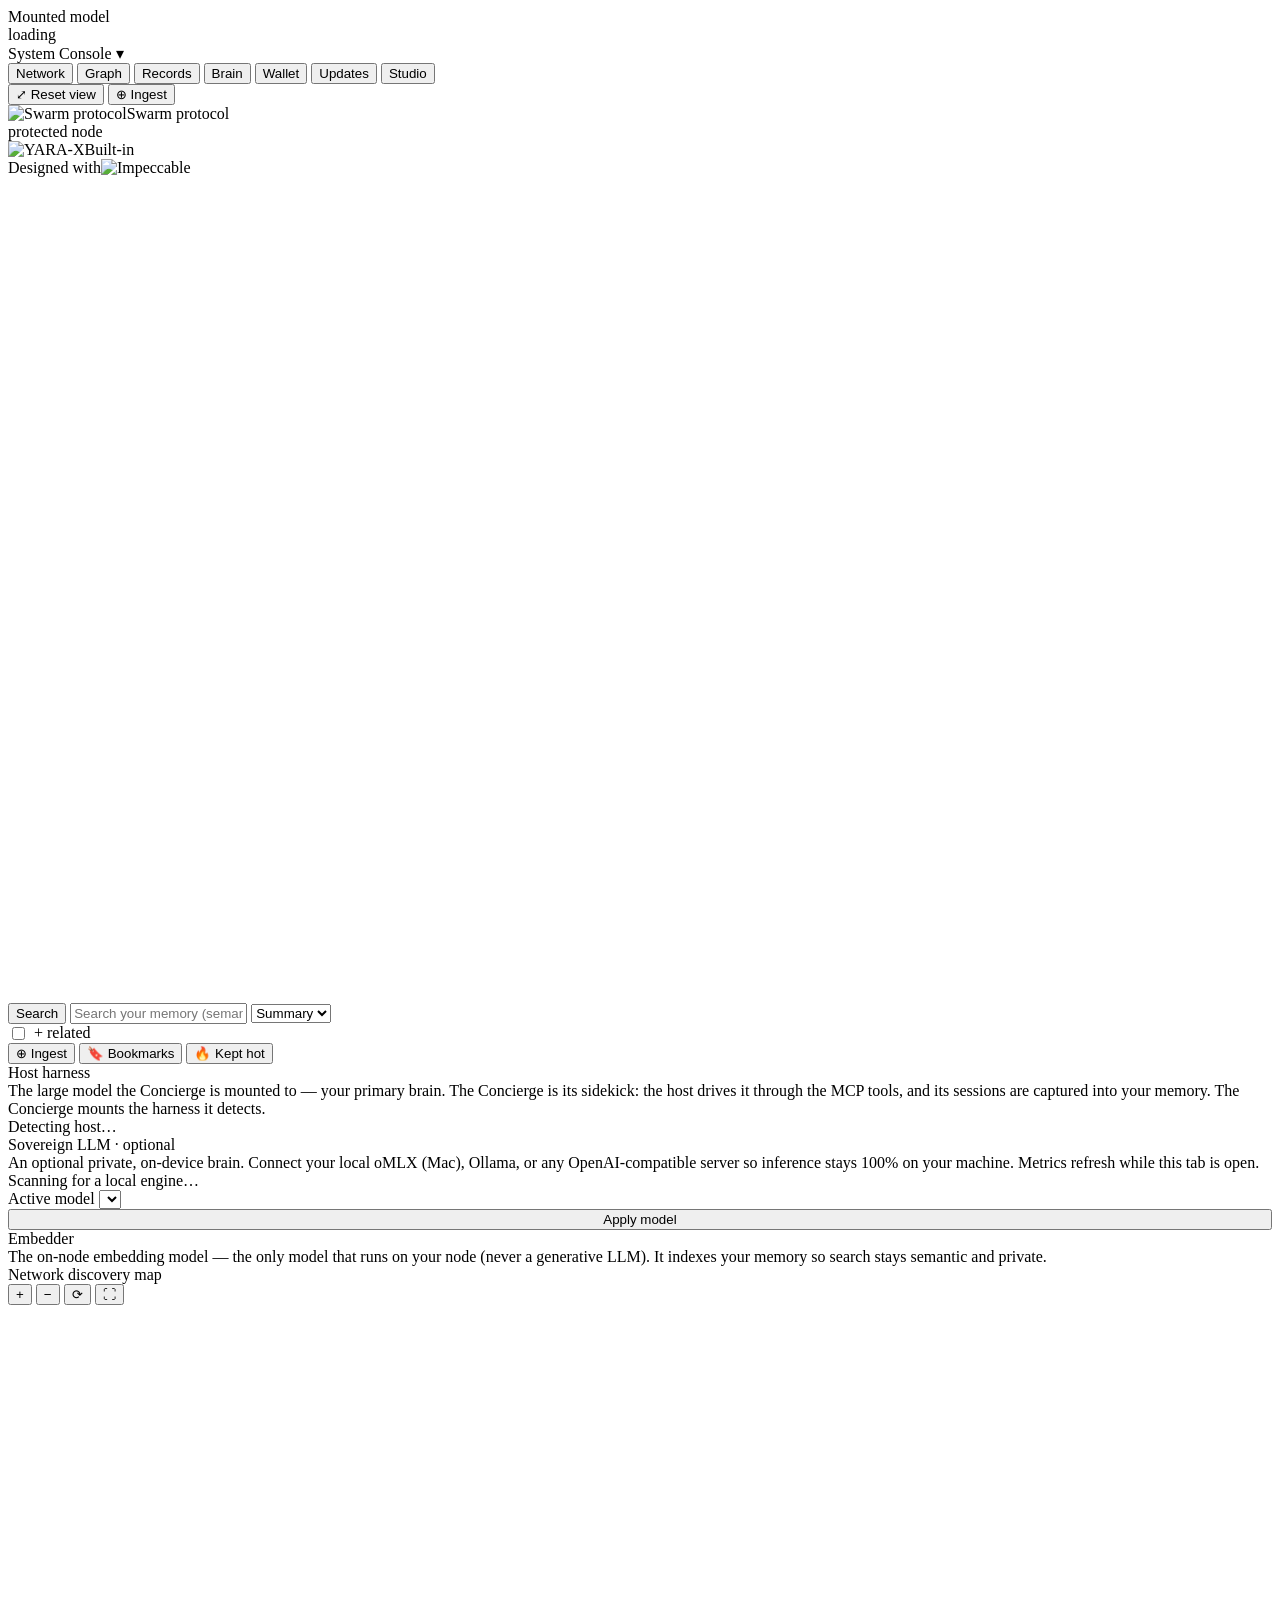
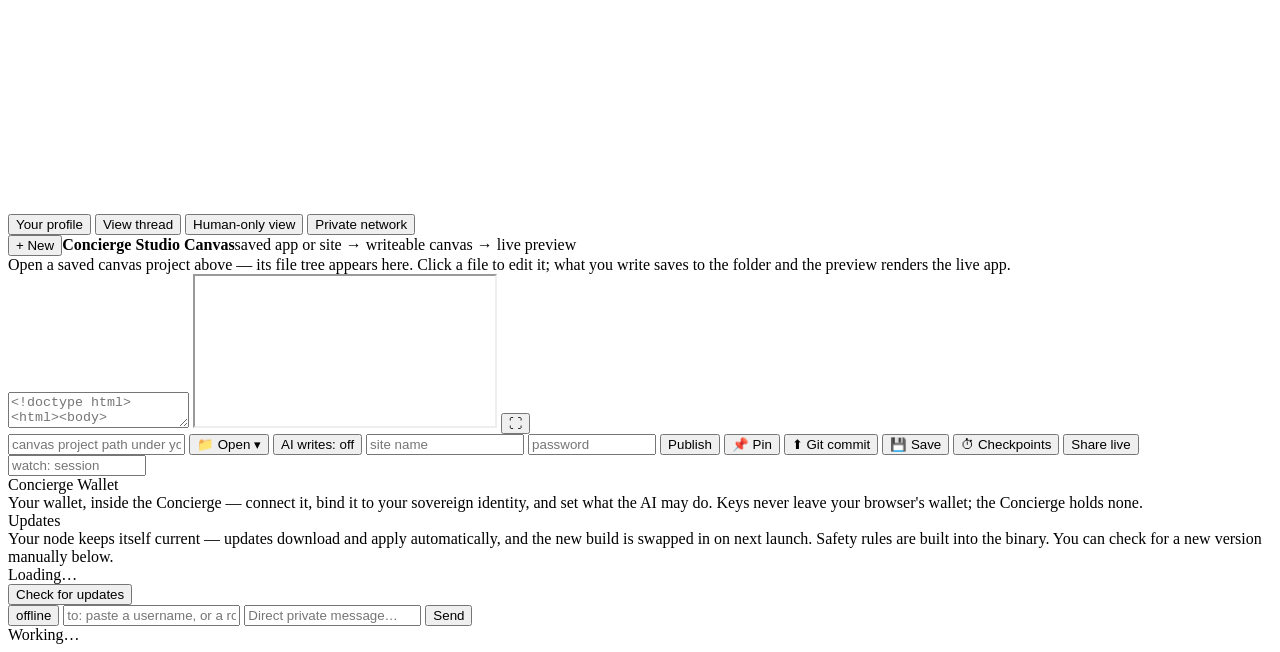
==== commit c1e5d2f4: "Global peer discovery (geoIP map) + full GUI overhaul + Aider adapter Peer discovery (the world map " ====
--- a/crates/gui/src/index.html
+++ b/crates/gui/src/index.html
@@ -33,20 +33,16 @@
           <div id="system-console" class="system-console" role="log" aria-live="polite"></div>
         </div>
       </div>
-      <nav class="rail-mini" aria-label="Concierge command rail">
-        <button data-command="Ingest">Ingest</button>
-      </nav>
-      <button id="privacy-open" class="hdr-btn" title="Privacy &amp; Publication — egress state of the selected root">🔒 Privacy</button>
+      <nav class="rail-mini" aria-label="Concierge command rail"></nav>
     </div>
     <div class="header-tabs" role="tablist">
-      <button class="tab active" data-view="canvas">Studio</button>
-      <button class="tab" data-view="messenger">Messenger<span id="msg-badge" class="tab-badge" style="display:none">0</span></button>
-      <button class="tab" data-view="network">Network</button>
+      <button class="tab" data-view="network">Network<span id="msg-badge" class="tab-badge" style="display:none">0</span></button>
       <button class="tab" data-view="graph">Graph</button>
       <button class="tab" data-view="names">Records</button>
       <button class="tab" data-view="brain">Brain</button>
       <button class="tab" data-view="wallet">Wallet</button>
       <button class="tab" data-view="updates">Updates</button>
+      <button class="tab tab-cta active" data-view="canvas">Studio</button>
     </div>
   </div>
 </header>
@@ -54,7 +50,10 @@
 <main>
   <section class="panel center">
     <div id="graph-view" class="view">
-      <button id="reset-view" class="reset-mini" title="Center and fit the whole graph">⤢ Reset view</button>
+      <div class="graph-toolbar">
+        <button id="reset-view" class="reset-mini" title="Center and fit the whole graph">⤢ Reset view</button>
+        <button data-command="Ingest" class="reset-mini" title="Ingest a file, folder, or repo from disk">⊕ Ingest</button>
+      </div>
       <div class="swarm-badge"><img src="/api/swarm.png" alt="Swarm protocol"><span>Swarm protocol<br>protected node</span></div>
       <div class="yarax-badge"><img src="/api/yarax.png" alt="YARA-X"><span>Built-in</span></div>
       <div class="impeccable-badge"><span>Designed with</span><img src="/api/impeccable.png" alt="Impeccable"></div>
@@ -176,6 +175,41 @@
         </div>
       </div>
     </div>
+    <div id="publish-modal" class="modal-overlay record-modal" style="display:none;" role="dialog" aria-label="Publish">
+      <div class="modal-card" style="display:flex;flex-direction:column;">
+        <div style="display:flex;align-items:center;justify-content:space-between;">
+          <div class="modal-title">Publish your site</div>
+          <button id="publish-close" class="record-close" title="Close (Esc)" aria-label="Close">✕</button>
+        </div>
+        <div class="eyebrow">Choose where to publish. IPFS keeps it sovereign on your own swarm; the others are free hosting tiers.</div>
+        <div class="publish-list">
+          <button id="cv-pub-ipfs" class="menu-item">IPFS (Public Swarm) <span class="limit">Unlimited · sovereign</span></button>
+          <button id="cv-pub-github" class="menu-item">GitHub Pages <span class="limit">~1 GB site</span></button>
+          <button id="cv-pub-netlify" class="menu-item">Netlify <span class="limit">free tier</span></button>
+          <button id="cv-pub-vercel" class="menu-item">Vercel <span class="limit">free tier</span></button>
+          <button id="cv-pub-cloudflare" class="menu-item">Cloudflare Pages <span class="limit">25 MB / file</span></button>
+          <button id="cv-pub-firebase" class="menu-item">Firebase Hosting <span class="limit">free tier · ~10 GB</span></button>
+          <button id="cv-pub-youtube" class="menu-item" style="border-top:1px solid var(--line);">▶ YouTube — upload a video <span class="limit">sends to YouTube</span></button>
+          <button id="cv-deploy-settings" class="menu-item" style="border-top:1px solid var(--line);color:var(--gold);">🔌 Connect accounts (tokens)</button>
+        </div>
+      </div>
+    </div>
+    <div id="pinsvc-modal" class="modal-overlay record-modal" style="display:none;" role="dialog" aria-label="Pin to a service">
+      <div class="modal-card" style="display:flex;flex-direction:column;">
+        <div style="display:flex;align-items:center;justify-content:space-between;">
+          <div class="modal-title">📌 Pin to keep online</div>
+          <button id="pinsvc-close" class="record-close" title="Close (Esc)" aria-label="Close">✕</button>
+        </div>
+        <div class="eyebrow">Keep the site online even when this node is off, by pinning it to an always-on service.</div>
+        <div class="publish-list">
+          <button id="cv-pin-filebase" class="menu-item">Filebase <span class="limit">5 GB free</span></button>
+          <button id="cv-pin-pinata" class="menu-item">Pinata <span class="limit">1 GB free</span></button>
+          <button id="cv-pin-foureverland" class="menu-item">4EVERLAND <span class="limit">free tier</span></button>
+          <button id="cv-pin-ipfs" class="menu-item">IPFS pinning service <span class="limit">any PSA endpoint</span></button>
+          <button id="cv-pin-settings" class="menu-item" style="border-top:1px solid var(--line);color:var(--gold);">📌 Connect pinning accounts</button>
+        </div>
+      </div>
+    </div>
     <div id="hot-modal" class="modal-overlay record-modal" style="display:none;" role="dialog" aria-label="Kept hot">
       <div class="modal-card">
         <div style="display:flex;align-items:center;justify-content:space-between;">
@@ -184,11 +218,66 @@
         </div>
         <div class="eyebrow">These records are encrypted and pinned on your private Kubo node, served to your paired devices over your private swarm while this node is up. Unpinning stops serving + frees them; the original record stays in your store.</div>
         <div id="hot-list"></div>
+      </div>
+    </div>
+    <div id="profile-modal" class="modal-overlay record-modal" style="display:none;" role="dialog" aria-label="Your profile">
+      <div class="modal-card" style="max-height:86vh;overflow:auto;display:flex;flex-direction:column;">
+        <div style="display:flex;align-items:center;justify-content:space-between;">
+          <div class="modal-title">Your profile</div>
+          <button id="profile-close" class="record-close" title="Close (Esc)" aria-label="Close">✕</button>
+        </div>
+        <div class="eyebrow">Your self-asserted contact card — peers you connect to see this name. No registrar, no chain.</div>
+        <div id="profile-editor" class="profile-editor"></div>
+        <div class="msg-section">Approved peers</div>
+        <div class="eyebrow">The only people who can message you. Click a peer to open your thread; Remove blocks them until you approve a new request.</div>
+        <div id="contacts" class="contacts"></div>
+        <div class="msg-section">Requests</div>
+        <div class="eyebrow">A message from someone you haven't approved waits here as a request — a public username is never enough to reach you. Accept to start the thread, or decline to block.</div>
+        <div id="requests" class="requests"></div>
+      </div>
+    </div>
+    <div id="netmgr-modal" class="modal-overlay record-modal" style="display:none;" role="dialog" aria-label="Private network">
+      <div class="modal-card" style="max-height:86vh;overflow:auto;display:flex;flex-direction:column;">
+        <div style="display:flex;align-items:center;justify-content:space-between;">
+          <div class="modal-title">Private network</div>
+          <button id="netmgr-close" class="record-close" title="Close (Esc)" aria-label="Close">✕</button>
+        </div>
+        <div class="messenger-tools">
+          <button id="network-new" class="tool-button">New network</button>
+          <button id="pair-share" class="tool-button" title="Share this node with your other computer — generate a pairing offer">📲 Pair a device</button>
+          <button id="pair-join" class="tool-button" title="Join a network from another computer with a pairing offer">🔗 Join a network</button>
+        </div>
+        <div class="eyebrow">Your private mesh. Each device keeps its own key — pairing never copies a secret. Private sync is capability-scoped and never authorizes public publication. Revoking advances the membership epoch; re-grant remaining devices.</div>
+        <div id="network-identity" class="net-identity"></div>
+        <div id="network-map"></div>
+      </div>
+    </div>
+    <div id="thread-modal" class="modal-overlay record-modal" style="display:none;" role="dialog" aria-label="Threads">
+      <div class="modal-card" style="max-height:86vh;overflow:auto;display:flex;flex-direction:column;">
+        <div style="display:flex;align-items:center;justify-content:space-between;">
+          <div class="modal-title">Threads</div>
+          <button id="thread-modal-close" class="record-close" title="Close (Esc)" aria-label="Close">✕</button>
+        </div>
+        <div class="eyebrow">Select a thread to view.</div>
+        <div id="thread-picker" class="thread-picker"></div>
+      </div>
+    </div>
+    <div id="newnet-modal" class="modal-overlay record-modal" style="display:none;z-index:24;" role="dialog" aria-label="New private network">
+      <div class="modal-card" style="width:min(420px,92vw);display:flex;flex-direction:column;">
+        <div style="display:flex;align-items:center;justify-content:space-between;">
+          <div class="modal-title">New network</div>
+          <button id="newnet-close" class="record-close" title="Close (Esc)" aria-label="Close">✕</button>
+        </div>
+        <input id="network-name" class="input" placeholder="New private network name">
+        <div class="modal-actions">
+          <button id="network-create" class="tool-button">Create</button>
+        </div>
       </div>
     </div>
     <div id="names-view" class="view"><div class="content">
       <div class="messenger-tools">
         <form id="search-form" class="search-tools" style="flex:1;min-width:280px;">
+          <button id="search-go" class="tool-button" type="submit">Search</button>
           <input id="search-q" class="input" placeholder="Search your memory (semantic + graph-gravity)…" autocomplete="off" style="flex:1;">
           <select id="search-depth" class="input" style="max-width:120px;">
             <option value="summary">Summary</option>
@@ -196,9 +285,10 @@
             <option value="full">Full</option>
           </select>
           <label class="tool-button" style="display:flex;align-items:center;gap:6px;cursor:pointer;"><input id="search-related" type="checkbox"> + related</label>
-          <button id="search-go" class="tool-button" type="submit">Search</button>
         </form>
-        <button id="bookmarks-sync" class="tool-button" title="Pull your Brave/Opera bookmarks into memory (deduped). They become searchable records.">🔖 Sync browser bookmarks</button>
+        <button data-command="Ingest" class="tool-button rec-tool" title="Ingest a file, folder, or repo from disk">⊕ Ingest</button>
+        <button id="bookmarks-sync" class="tool-button rec-tool" title="Pull your Brave/Opera bookmarks into memory (deduped). They become searchable records.">🔖 Bookmarks</button>
+        <button id="hot-manage" class="tool-button rec-tool" title="Manage the records this node is keeping hot on your private swarm">🔥 Kept hot</button>
         <span id="bookmarks-status" class="eyebrow"></span>
       </div>
       <div id="search-results"></div>
@@ -228,44 +318,29 @@
       <div class="eyebrow">The on-node embedding model — the only model that runs on your node (never a generative LLM). It indexes your memory so search stays semantic and private.</div>
       <div id="brain-embedder" class="wallet-card"></div>
     </div></div>
-    <div id="messenger-view" class="view"><div class="content">
+    <div id="network-view" class="view"><div class="content">
+      <div class="msg-section">Network discovery map</div>
+      <div id="discovery-wrap" class="discovery-wrap">
+        <div class="disc-controls">
+          <button id="disc-zoom-in" class="disc-ctl" title="Zoom in" aria-label="Zoom in">+</button>
+          <button id="disc-zoom-out" class="disc-ctl" title="Zoom out" aria-label="Zoom out">−</button>
+          <button id="disc-zoom-reset" class="disc-ctl" title="Reset view" aria-label="Reset view">⟳</button>
+          <button id="disc-maximize" class="disc-ctl" title="Maximize map" aria-label="Maximize map">⛶</button>
+        </div>
+        <svg id="discovery-svg" viewBox="0 40 600 240" preserveAspectRatio="xMidYMid meet" role="img" aria-label="Network discovery map"></svg>
+        <div id="discovery-stat" class="eyebrow discovery-stat"></div>
+      </div>
       <div class="messenger-tools">
-        <input id="room" class="input" list="room-list" placeholder="Room name">
-        <datalist id="room-list"></datalist>
+        <button id="profile-open" class="tool-button">Your profile</button>
         <button id="view-room" class="tool-button">View thread</button>
         <button id="human-only" class="tool-button">Human-only view</button>
-      </div>
-      <div class="msg-section">Your profile</div>
-      <div class="eyebrow">Your self-asserted contact card — peers you connect to see this name. No registrar, no chain.</div>
-      <div id="profile-editor" class="profile-editor"></div>
-      <div class="msg-section">Approved peers</div>
-      <div class="eyebrow">The only people who can message you. Click a peer to open your thread; Remove blocks them until you approve a new request.</div>
-      <div id="contacts" class="contacts"></div>
-      <div class="msg-section">Requests</div>
-      <div class="eyebrow">A message from someone you haven't approved waits here as a request — a public username is never enough to reach you. Accept to start the thread, or decline to block.</div>
-      <div id="requests" class="requests"></div>
+        <button id="netmgr-open" class="tool-button">Private network</button>
+      </div>
+      <datalist id="room-list"></datalist>
       <div id="thread"></div>
     </div></div>
-    <div id="network-view" class="view"><div class="content">
-      <div class="msg-section">Network discovery map</div>
-      <div class="eyebrow">Your node and the peers it finds on the libp2p network are spread across a world map — mDNS on your LAN, the public DHT, and rendezvous points. Fellow Concierges appear as brains; every other network node is a small white star. Positions are approximate (by network region, not exact geo-IP). Opening this tab brings your node online so discovery runs.</div>
-      <div class="discovery-wrap">
-        <svg id="discovery-svg" viewBox="0 0 600 360" preserveAspectRatio="xMidYMid meet" role="img" aria-label="Network discovery map"></svg>
-        <div id="discovery-stat" class="eyebrow discovery-stat"></div>
-      </div>
-      <div class="messenger-tools">
-        <input id="network-name" class="input" placeholder="New private network name">
-        <button id="network-create" class="tool-button">Create network</button>
-        <button id="pair-share" class="tool-button" title="Share this node with your other computer — generate a pairing offer">📲 Pair a device</button>
-        <button id="pair-join" class="tool-button" title="Join a network from another computer with a pairing offer">🔗 Join a network</button>
-        <button id="hot-manage" class="tool-button" title="Manage the records this node is keeping hot on your private swarm">🔥 Kept hot</button>
-      </div>
-      <div class="eyebrow">Your private mesh. Each device keeps its own key — pairing never copies a secret. Private sync is capability-scoped and never authorizes public publication. Revoking advances the membership epoch; re-grant remaining devices.</div>
-      <div id="network-identity" class="net-identity"></div>
-      <div id="network-map"></div>
-    </div></div>
     <div id="canvas-view" class="view active"><div class="content" style="display:flex;flex-direction:column;height:100%;box-sizing:border-box;">
-      <div class="cv-title"><button id="cv-new" class="tool-button cv-new" title="Start a fresh project — website or mobile app/game">+ New</button><span class="dot"></span><b>Concierge Studio Canvas</b><span>saved app or site → writeable canvas → live preview · press F to expand</span></div>
+      <div class="cv-title"><button id="cv-new" class="tool-button cv-new" title="Start a fresh project — website or mobile app/game">+ New</button><span class="dot"></span><b>Concierge Studio Canvas</b><span>saved app or site → writeable canvas → live preview</span></div>
       <div class="cv-split">
         <div id="cv-files" class="cv-files"><div class="empty">Open a saved canvas project above — its file tree appears here. Click a file to edit it; what you write saves to the folder and the preview renders the live app.</div></div>
         <textarea id="cv-src" class="cv-src" spellcheck="false" placeholder="<!doctype html>
@@ -273,6 +348,7 @@
   <h1>Build your app or site here — it saves to the folder and runs live →</h1>
 </body></html>"></textarea>
         <iframe id="cv-preview" class="canvas-preview" sandbox="allow-scripts" title="Live preview"></iframe>
+        <button id="cv-expand" title="Expand preview" aria-label="Expand or minimize preview">⛶</button>
       </div>
       <div id="cv-domain" class="cv-domain"></div>
       <div class="messenger-tools cv-toolbar">
@@ -281,35 +357,13 @@
         <button id="cv-mcp" class="tool-button" title="Let your host AI write into the Concierge over MCP (write tools: put_node / bind / write_site). Off by default — read-only.">AI writes: off</button>
         <input id="cv-name" type="text" class="input" placeholder="site name" autocomplete="off" autocapitalize="off" autocorrect="off" spellcheck="false" data-1p-ignore data-lpignore="true" style="max-width:150px;">
         <input id="cv-password" class="input" type="password" placeholder="password" autocomplete="new-password" style="max-width:120px;">
-        <div class="publish-group">
-          <button id="cv-publish" class="tool-button main-publish">Publish ▸</button>
-          <div class="publish-menu">
-            <button id="cv-pub-ipfs" class="menu-item">IPFS (Public Swarm) <span class="limit">Unlimited · sovereign</span></button>
-            <button id="cv-pub-github" class="menu-item">GitHub Pages <span class="limit">~1 GB site</span></button>
-            <button id="cv-pub-netlify" class="menu-item">Netlify <span class="limit">free tier</span></button>
-            <button id="cv-pub-vercel" class="menu-item">Vercel <span class="limit">free tier</span></button>
-            <button id="cv-pub-cloudflare" class="menu-item">Cloudflare Pages <span class="limit">25 MB / file</span></button>
-            <button id="cv-pub-firebase" class="menu-item">Firebase Hosting <span class="limit">free tier · ~10 GB</span></button>
-            <button id="cv-pub-youtube" class="menu-item" style="border-top:1px solid var(--line);">▶ YouTube — upload a video <span class="limit">sends to YouTube</span></button>
-            <button id="cv-deploy-settings" class="menu-item" style="border-top:1px solid var(--line);color:var(--gold);">🔌 Connect accounts (tokens)</button>
-          </div>
-        </div>
-        <div class="publish-group">
-          <button id="cv-pin" class="tool-button main-publish" title="Keep the site online even when this node is off, by pinning it to an always-on service">📌 Pin ▸</button>
-          <div class="publish-menu">
-            <button id="cv-pin-filebase" class="menu-item">Filebase <span class="limit">5 GB free</span></button>
-            <button id="cv-pin-pinata" class="menu-item">Pinata <span class="limit">1 GB free</span></button>
-            <button id="cv-pin-foureverland" class="menu-item">4EVERLAND <span class="limit">free tier</span></button>
-            <button id="cv-pin-ipfs" class="menu-item">IPFS pinning service <span class="limit">any PSA endpoint</span></button>
-            <button id="cv-pin-settings" class="menu-item" style="border-top:1px solid var(--line);color:var(--gold);">📌 Connect pinning accounts</button>
-          </div>
-        </div>
-        <button id="cv-commit" class="tool-button" title="Commit the whole project to a GitHub repo — git add + commit + push (creates the repo if needed)">⬆ Commit</button>
+        <button id="cv-publish" class="tool-button main-publish cv-pubpin" title="Publish your site">Publish</button>
+        <button id="cv-pin" class="tool-button main-publish cv-pubpin" title="Keep the site online even when this node is off, by pinning it to an always-on service">📌 Pin</button>
+        <button id="cv-commit" class="tool-button" title="Commit the whole project to a GitHub repo — git add + commit + push (creates the repo if needed)">⬆ Git commit</button>
         <button id="cv-save-ckpt" class="tool-button" title="Snapshot the current draft now — a content-addressed checkpoint you can reopen later (no publish)">💾 Save</button>
         <button id="cv-ckpts-btn" class="tool-button" title="Past published versions — reopen any to update (same IPNS address)">⏱ Checkpoints</button>
         <button id="cv-share" class="tool-button">Share live</button>
         <input id="cv-session" class="input" placeholder="watch: session" autocomplete="off" style="max-width:130px;">
-        <button id="cv-expand" class="tool-button" title="Maximize the preview for testing (Esc to exit)">⛶ Expand</button>
       </div>
       <div id="cv-backdrop" class="cv-backdrop"></div>
     </div></div>
@@ -371,30 +425,14 @@
     </div></div>
     <div id="updates-view" class="view"><div class="content">
       <div class="msg-section">Updates</div>
-      <div class="eyebrow">Your node keeps itself current — the app binary and the signed safety rules. App updates are staged here; rules refresh automatically from the configured IPNS publisher, and the kill switch pauses auto-rules entirely.</div>
+      <div class="eyebrow">Your node keeps itself current — updates download and apply automatically, and the new build is swapped in on next launch. Safety rules are built into the binary. You can check for a new version manually below.</div>
       <div id="update-status" class="wallet-card">Loading…</div>
-      <div class="msg-section">Application</div>
-      <div class="eyebrow">Check the release feed for a newer Concierge build, then download and stage it. The staged binary is swapped in on next launch.</div>
       <div class="wallet-card">
         <div id="update-app" class="eyebrow"></div>
         <div class="modal-actions">
-          <button id="update-check" class="tool-button" style="flex:1;">Check for app update</button>
-          <button id="update-apply" class="tool-button">Download &amp; stage update</button>
-        </div>
-      </div>
-      <div class="msg-section">Safety rules</div>
-        <div class="eyebrow">The signed rule set the node enforces, refreshed over IPNS from the configured publisher. Pause to freeze auto-refresh; pin publisher keys to trust only their signatures.</div>
-        <div class="wallet-card">
-          <div id="update-rules" class="eyebrow"></div>
-          <div class="modal-actions">
-            <button id="rules-refresh" class="tool-button" style="flex:1;">Refresh rules now</button>
-            <button id="rules-toggle" class="tool-button">Pause auto-rules</button>
-          </div>
-          <label class="wallet-field"><span class="wallet-k">Rules IPNS source</span><input id="rules-ipns" class="input" placeholder="k51…" autocomplete="off" autocapitalize="off" autocorrect="off" spellcheck="false"></label>
-          <button id="rules-source" class="tool-button" style="width:100%;">Save IPNS source</button>
-          <label class="wallet-field"><span class="wallet-k">Publisher key (hex)</span><input id="rules-pin-key" class="input" placeholder="publisher public key (hex)" autocomplete="off" autocapitalize="off" autocorrect="off" spellcheck="false"></label>
-          <button id="rules-pin" class="tool-button" style="width:100%;">Pin publisher key</button>
-        </div>
+          <button id="update-check" class="tool-button" style="flex:1;">Check for updates</button>
+        </div>
+      </div>
     </div></div>
     <form id="chat-bar" class="chat-bar" aria-label="Direct private chat">
       <button type="button" id="chat-id" class="chat-id" title="Your username — click to copy. Share it so other Concierge users can message you.">
@@ -408,7 +446,7 @@
   </section>
 
 </main>
-<div id="privacy-modal" class="modal-overlay record-modal" style="display:none;" role="dialog" aria-label="Privacy and Publication">
+<div id="privacy-modal" class="modal-overlay record-modal" style="display:none;z-index:26;" role="dialog" aria-label="Privacy and Publication">
   <div class="modal-card">
     <div style="display:flex;align-items:center;justify-content:space-between;">
       <div class="modal-title">🔒 Privacy &amp; Publication</div>
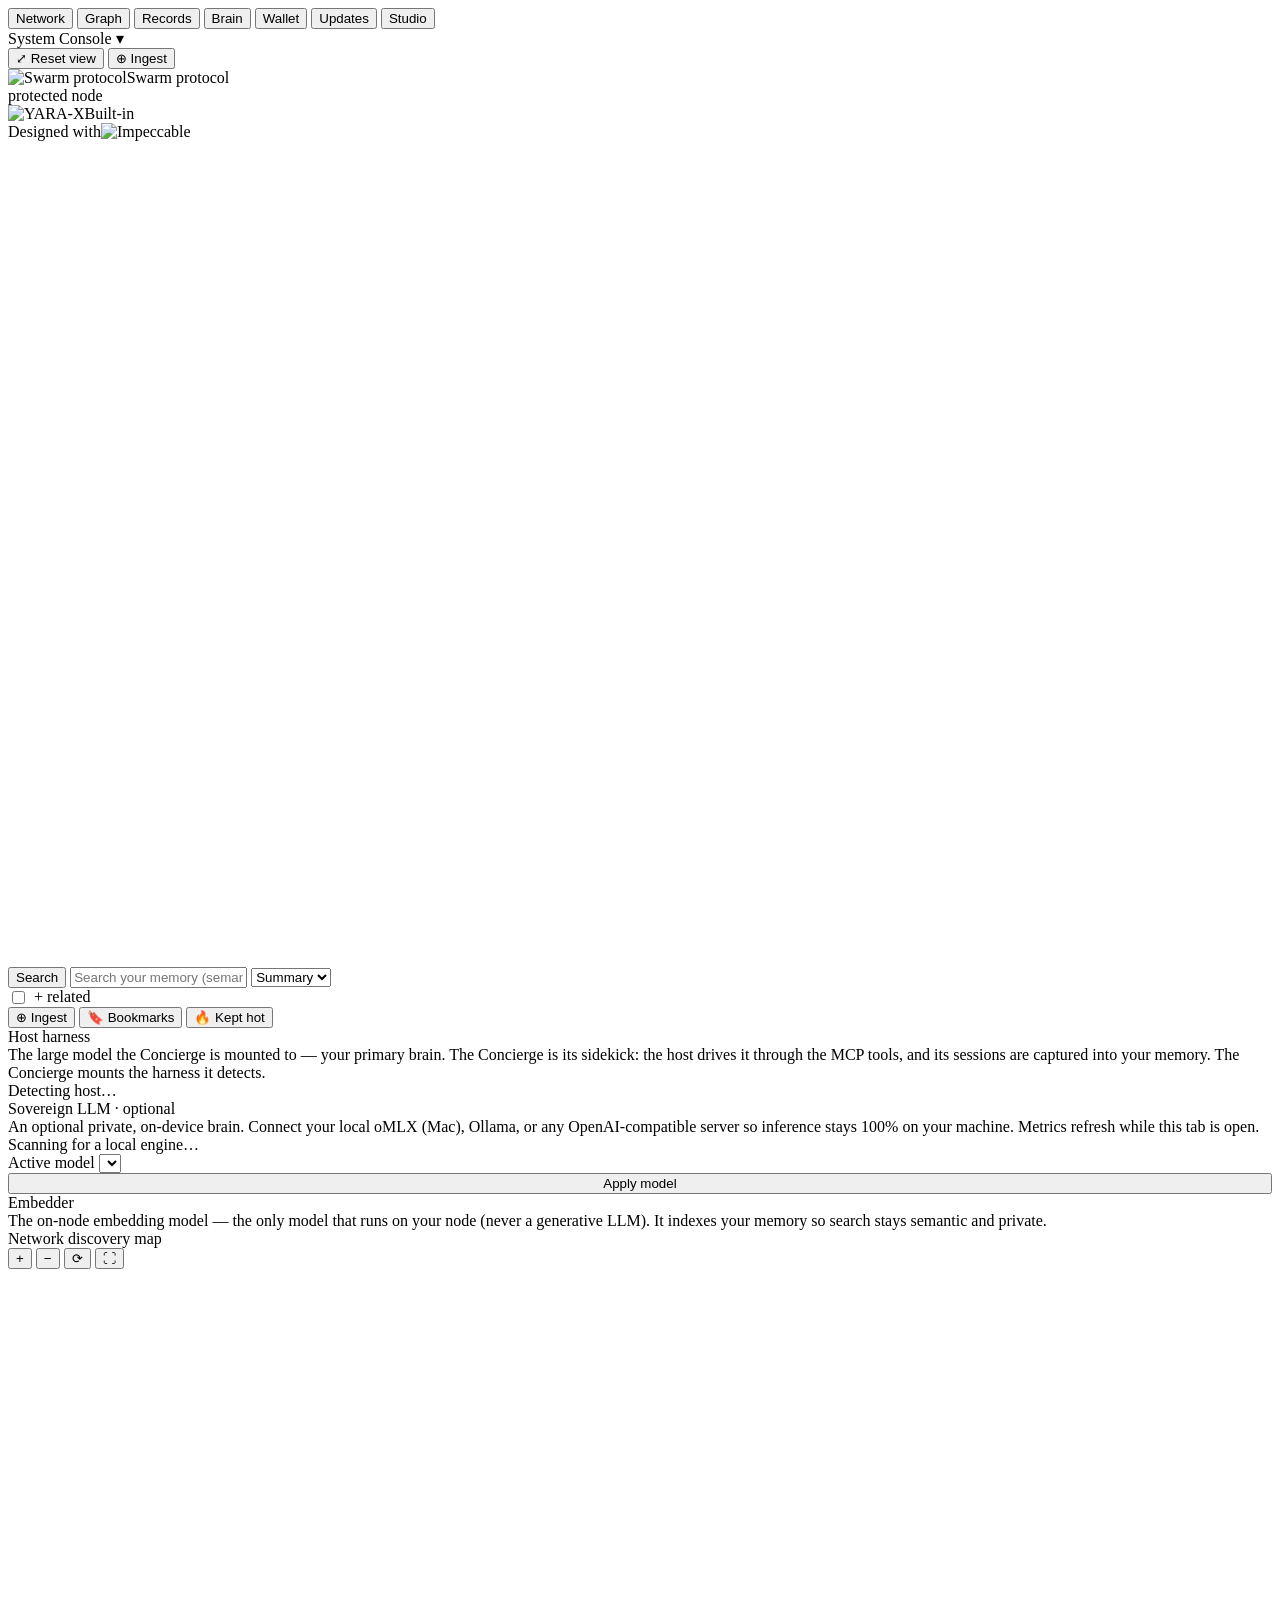
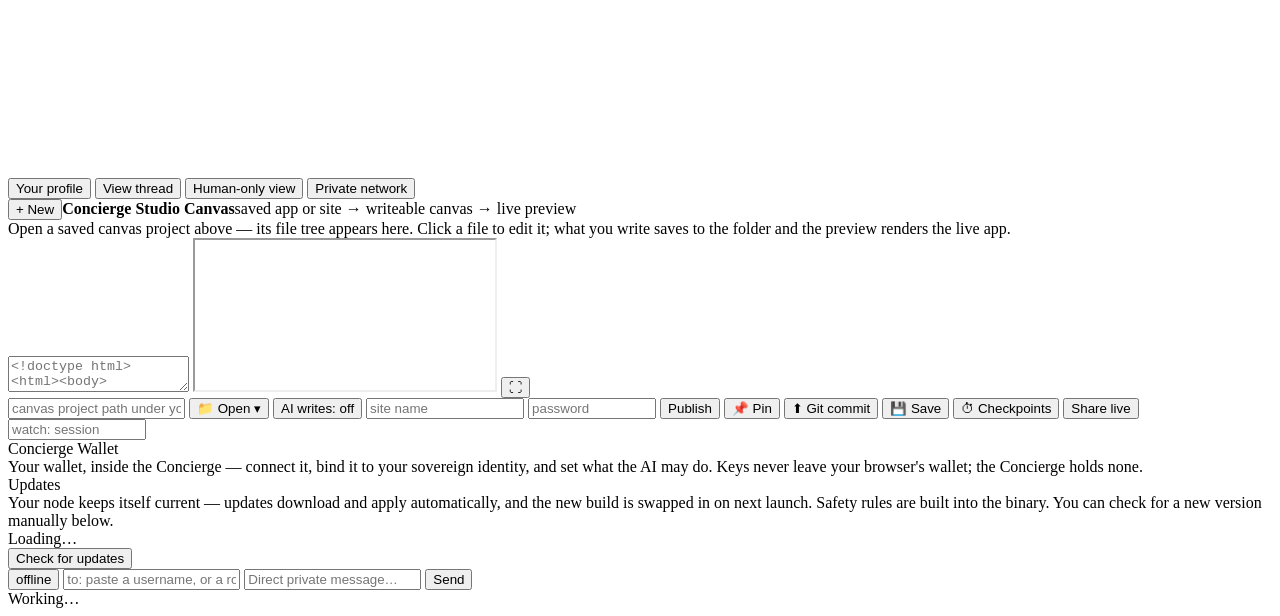
==== commit c4cb0972: "Capture throttle + harness cap, map/UI polish, iterative thread walk Stability (node hung during ing" ====
--- a/crates/gui/src/index.html
+++ b/crates/gui/src/index.html
@@ -13,28 +13,11 @@
     <select id="store" class="store-select" aria-label="Mounted store" style="display: none;"></select>
   </div>
   <div class="mounted">
-    <div class="mounted-info">
-      <div class="eyebrow">Mounted model</div>
-      <div class="model"><span class="dot"></span><span id="model">loading</span></div>
-    </div>
     <div id="control-bar" class="control-bar" aria-label="Node controls">
       <div id="sidekick-ctl" class="ctl"></div>
-      <div id="cc-ctl" class="ctl"></div>
     </div>
   </div>
   <div class="header-right">
-    <div class="header-top-row">
-      <div id="console-mini" class="console-mini" title="System Console — click to expand" role="button" tabindex="0">
-        <span class="dot"></span>
-        <span id="console-mini-line" class="console-mini-line">System Console</span>
-        <span class="console-mini-caret">▾</span>
-        <div id="console-pop" class="console-pop" style="display:none;">
-          <div class="console-head"><span class="dot"></span><span class="lbl">System Console</span><span id="sys-embedder" class="dim" title="The on-node embedding model — the only model that runs on your node (never a generative LLM)"></span></div>
-          <div id="system-console" class="system-console" role="log" aria-live="polite"></div>
-        </div>
-      </div>
-      <nav class="rail-mini" aria-label="Concierge command rail"></nav>
-    </div>
     <div class="header-tabs" role="tablist">
       <button class="tab" data-view="network">Network<span id="msg-badge" class="tab-badge" style="display:none">0</span></button>
       <button class="tab" data-view="graph">Graph</button>
@@ -43,6 +26,15 @@
       <button class="tab" data-view="wallet">Wallet</button>
       <button class="tab" data-view="updates">Updates</button>
       <button class="tab tab-cta active" data-view="canvas">Studio</button>
+      <div id="console-mini" class="console-mini" title="System Console — click to expand" role="button" tabindex="0">
+        <span class="dot"></span>
+        <span id="console-mini-line" class="console-mini-line">System Console</span>
+        <span class="console-mini-caret">▾</span>
+        <div id="console-pop" class="console-pop" style="display:none;">
+          <div class="console-head"><span class="dot"></span><span class="lbl">System Console</span><span id="sys-embedder" class="dim" title="The on-node embedding model — the only model that runs on your node (never a generative LLM)"></span></div>
+          <div id="system-console" class="system-console" role="log" aria-live="polite"></div>
+        </div>
+      </div>
     </div>
   </div>
 </header>
@@ -320,6 +312,8 @@
     </div></div>
     <div id="network-view" class="view"><div class="content">
       <div class="msg-section">Network discovery map</div>
+      <div class="discovery-layout">
+      <div id="disc-concierge-list" class="disc-concierge-list" aria-label="Discovered Concierge nodes"></div>
       <div id="discovery-wrap" class="discovery-wrap">
         <div class="disc-controls">
           <button id="disc-zoom-in" class="disc-ctl" title="Zoom in" aria-label="Zoom in">+</button>
@@ -329,6 +323,7 @@
         </div>
         <svg id="discovery-svg" viewBox="0 40 600 240" preserveAspectRatio="xMidYMid meet" role="img" aria-label="Network discovery map"></svg>
         <div id="discovery-stat" class="eyebrow discovery-stat"></div>
+      </div>
       </div>
       <div class="messenger-tools">
         <button id="profile-open" class="tool-button">Your profile</button>
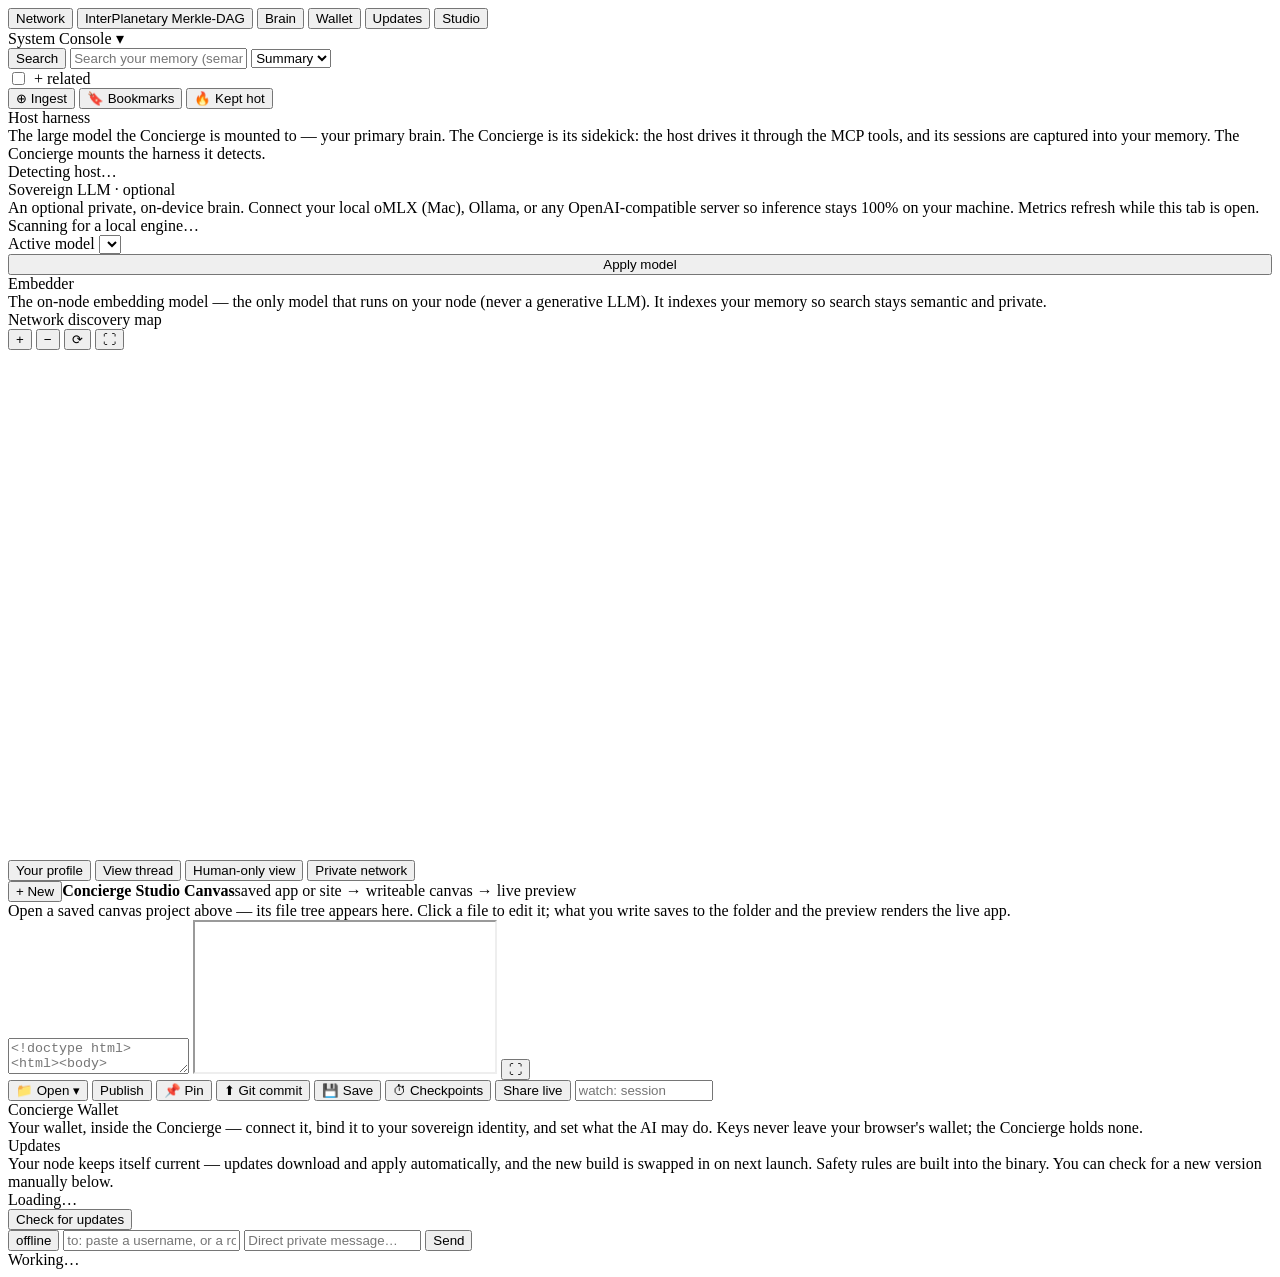
==== commit 6989ae0f: "Merge Records into a Merkle-DAG file tree; manual ingest; DM gate off; delegation Memory explorer (G" ====
--- a/crates/gui/src/index.html
+++ b/crates/gui/src/index.html
@@ -20,8 +20,7 @@
   <div class="header-right">
     <div class="header-tabs" role="tablist">
       <button class="tab" data-view="network">Network<span id="msg-badge" class="tab-badge" style="display:none">0</span></button>
-      <button class="tab" data-view="graph">Graph</button>
-      <button class="tab" data-view="names">Records</button>
+      <button class="tab" data-view="graph">InterPlanetary Merkle-DAG</button>
       <button class="tab" data-view="brain">Brain</button>
       <button class="tab" data-view="wallet">Wallet</button>
       <button class="tab" data-view="updates">Updates</button>
@@ -41,232 +40,7 @@
 
 <main>
   <section class="panel center">
-    <div id="graph-view" class="view">
-      <div class="graph-toolbar">
-        <button id="reset-view" class="reset-mini" title="Center and fit the whole graph">⤢ Reset view</button>
-        <button data-command="Ingest" class="reset-mini" title="Ingest a file, folder, or repo from disk">⊕ Ingest</button>
-      </div>
-      <div class="swarm-badge"><img src="/api/swarm.png" alt="Swarm protocol"><span>Swarm protocol<br>protected node</span></div>
-      <div class="yarax-badge"><img src="/api/yarax.png" alt="YARA-X"><span>Built-in</span></div>
-      <div class="impeccable-badge"><span>Designed with</span><img src="/api/impeccable.png" alt="Impeccable"></div>
-      <svg id="graph" viewBox="0 0 1000 650" role="img" aria-label="Memory DAG"></svg>
-    </div>
-    <div id="record-modal" class="modal-overlay record-modal" style="display:none;" role="dialog" aria-label="Record">
-      <div class="modal-card record-card">
-        <button id="record-close" class="record-close" title="Close (Esc)" aria-label="Close">✕</button>
-        <div id="record" class="content empty">Select a graph node or name to inspect it.</div>
-      </div>
-    </div>
-    <div id="reach-modal" class="modal-overlay record-modal" style="display:none;" role="dialog" aria-label="Make your site reachable">
-      <div class="modal-card">
-        <div style="display:flex;align-items:center;justify-content:space-between;">
-          <div class="modal-title">⚠ Make your site reachable from anywhere</div>
-          <button id="reach-close" class="record-close" title="Close (Esc)" aria-label="Close">✕</button>
-        </div>
-        <div id="reach-status" class="eyebrow"></div>
-        <div id="reach-steps"></div>
-        <div class="modal-actions">
-          <button id="reach-recheck" class="tool-button" style="flex:1;">Recheck</button>
-          <button id="reach-view" class="tool-button">Open published site</button>
-          <button id="reach-ok" class="tool-button">Close</button>
-        </div>
-      </div>
-    </div>
-    <div id="deploy-modal" class="modal-overlay record-modal" style="display:none;" role="dialog" aria-label="Deploy settings">
-      <div class="modal-card">
-        <div style="display:flex;align-items:center;justify-content:space-between;">
-          <div class="modal-title">🔌 Connect a publishing account</div>
-          <button id="dep-close" class="record-close" title="Close (Esc)" aria-label="Close">✕</button>
-        </div>
-        <div class="eyebrow">Tokens stay on this device only (0600 file) and are used solely to deploy to the host you choose — never shared, never sent anywhere but that platform's own API. IPFS needs no token; these Web2 hosts are optional opt-ins.</div>
-        <select id="dep-platform" class="input">
-          <option value="github">GitHub Pages</option>
-          <option value="netlify">Netlify</option>
-          <option value="vercel">Vercel</option>
-          <option value="cloudflare">Cloudflare Pages</option>
-          <option value="firebase">Firebase Hosting</option>
-        </select>
-        <div id="dep-guide" class="dep-guide"></div>
-        <div id="dep-fields" class="profile-editor"></div>
-        <div id="dep-status" class="eyebrow"></div>
-        <div class="modal-actions">
-          <button id="dep-test" class="tool-button">Test connection</button>
-          <button id="dep-save" class="tool-button" style="flex:1;">Save on this device</button>
-          <button id="dep-clear" class="tool-button">Clear</button>
-        </div>
-      </div>
-    </div>
-    <div id="yt-modal" class="modal-overlay record-modal" style="display:none;" role="dialog" aria-label="Upload to YouTube">
-      <div class="modal-card">
-        <div style="display:flex;align-items:center;justify-content:space-between;">
-          <div class="modal-title">▶ Upload to YouTube</div>
-          <button id="yt-close" class="record-close" title="Close (Esc)" aria-label="Close">✕</button>
-        </div>
-        <div class="eyebrow">Unlike IPFS/host publishing, this <b>sends the video file itself to YouTube</b> using your connected Google account. The token stays on this device (0600); nothing else is shared. Defaults to a <b>private</b> upload — public is an explicit choice.</div>
-        <div id="yt-body"></div>
-      </div>
-    </div>
-    <div id="new-modal" class="modal-overlay record-modal" style="display:none;" role="dialog" aria-label="New project">
-      <div class="modal-card">
-        <div style="display:flex;align-items:center;justify-content:space-between;">
-          <div class="modal-title">✦ New project</div>
-          <button id="new-close" class="record-close" title="Close (Esc)" aria-label="Close">✕</button>
-        </div>
-        <div class="eyebrow">Name it, then pick what you're building — the Concierge stages the right starter files. A mobile app/game is set up as an installable PWA from the start.</div>
-        <input id="new-name" class="input" placeholder="project name (e.g. my-portfolio)" autocomplete="off" autocapitalize="off" autocorrect="off" spellcheck="false">
-        <div class="new-choices">
-          <button id="new-website" class="new-choice"><span class="nc-emoji">🌐</span><b>Website</b><small>a site or web app</small></button>
-          <button id="new-app" class="new-choice"><span class="nc-emoji">📱</span><b>Mobile App / Game</b><small>installable PWA · app-ready files</small></button>
-          <button id="new-movie" class="new-choice"><span class="nc-emoji">🎬</span><b>Movie / Animation</b><small>2D motion · GSAP + Lottie</small></button>
-          <button id="new-game" class="new-choice"><span class="nc-emoji">🎮</span><b>Game / 3D</b><small>Babylon engine · scene · game · movie</small></button>
-        </div>
-        <div id="new-status" class="eyebrow"></div>
-      </div>
-    </div>
-    <div id="git-modal" class="modal-overlay record-modal" style="display:none;" role="dialog" aria-label="Commit project to GitHub">
-      <div class="modal-card">
-        <div style="display:flex;align-items:center;justify-content:space-between;">
-          <div class="modal-title">⬆ Commit project to GitHub</div>
-          <button id="git-close" class="record-close" title="Close (Esc)" aria-label="Close">✕</button>
-        </div>
-        <div class="eyebrow">Stages every file in the open project (<code>git add -A</code>, honouring .gitignore — the Concierge seeds one if your project has none), commits it, and pushes to a GitHub repo (created automatically if it doesn't exist). Uses your connected GitHub token. Pushing source is egress — password-gated.</div>
-        <div id="git-folder" class="cv-domain"></div>
-        <input id="git-repo" class="input" placeholder="repo name (defaults to the folder name)" autocomplete="off" autocapitalize="off" autocorrect="off" spellcheck="false">
-        <input id="git-message" class="input" placeholder="commit message" autocomplete="off">
-        <div class="pin-mode" id="git-vis" style="margin:2px 0;">
-          <button type="button" class="pin-mode-btn active" data-vis="private">🔒 Private repo</button>
-          <button type="button" class="pin-mode-btn" data-vis="public">🌐 Public repo</button>
-        </div>
-        <input id="git-password" class="input" type="password" placeholder="store password" autocomplete="current-password">
-        <div id="git-status" class="eyebrow"></div>
-        <div class="modal-actions">
-          <button id="git-go" class="tool-button main-publish" style="flex:1;">Commit &amp; push</button>
-        </div>
-      </div>
-    </div>
-    <div id="pin-modal" class="modal-overlay record-modal" style="display:none;" role="dialog" aria-label="Pinning settings">
-      <div class="modal-card">
-        <div style="display:flex;align-items:center;justify-content:space-between;">
-          <div class="modal-title">📌 Connect a pinning service</div>
-          <button id="pin-close" class="record-close" title="Close (Esc)" aria-label="Close">✕</button>
-        </div>
-        <div class="eyebrow">Pinning keeps your IPFS site online when this node is off — the service hosts the content on its always-on nodes. Tokens stay on this device only (0600 file) and go only to that service's API. All four speak the standard IPFS Pinning Services API.</div>
-        <select id="pin-service" class="input">
-          <option value="filebase">Filebase</option>
-          <option value="pinata">Pinata</option>
-          <option value="foureverland">4EVERLAND</option>
-          <option value="ipfs">IPFS pinning service (custom)</option>
-        </select>
-        <div id="pin-guide" class="dep-guide"></div>
-        <div id="pin-fields" class="profile-editor"></div>
-        <div id="pin-status" class="eyebrow"></div>
-        <div class="modal-actions">
-          <button id="pin-test" class="tool-button">Test connection</button>
-          <button id="pin-save" class="tool-button" style="flex:1;">Save on this device</button>
-          <button id="pin-clear" class="tool-button">Clear</button>
-        </div>
-      </div>
-    </div>
-    <div id="publish-modal" class="modal-overlay record-modal" style="display:none;" role="dialog" aria-label="Publish">
-      <div class="modal-card" style="display:flex;flex-direction:column;">
-        <div style="display:flex;align-items:center;justify-content:space-between;">
-          <div class="modal-title">Publish your site</div>
-          <button id="publish-close" class="record-close" title="Close (Esc)" aria-label="Close">✕</button>
-        </div>
-        <div class="eyebrow">Choose where to publish. IPFS keeps it sovereign on your own swarm; the others are free hosting tiers.</div>
-        <div class="publish-list">
-          <button id="cv-pub-ipfs" class="menu-item">IPFS (Public Swarm) <span class="limit">Unlimited · sovereign</span></button>
-          <button id="cv-pub-github" class="menu-item">GitHub Pages <span class="limit">~1 GB site</span></button>
-          <button id="cv-pub-netlify" class="menu-item">Netlify <span class="limit">free tier</span></button>
-          <button id="cv-pub-vercel" class="menu-item">Vercel <span class="limit">free tier</span></button>
-          <button id="cv-pub-cloudflare" class="menu-item">Cloudflare Pages <span class="limit">25 MB / file</span></button>
-          <button id="cv-pub-firebase" class="menu-item">Firebase Hosting <span class="limit">free tier · ~10 GB</span></button>
-          <button id="cv-pub-youtube" class="menu-item" style="border-top:1px solid var(--line);">▶ YouTube — upload a video <span class="limit">sends to YouTube</span></button>
-          <button id="cv-deploy-settings" class="menu-item" style="border-top:1px solid var(--line);color:var(--gold);">🔌 Connect accounts (tokens)</button>
-        </div>
-      </div>
-    </div>
-    <div id="pinsvc-modal" class="modal-overlay record-modal" style="display:none;" role="dialog" aria-label="Pin to a service">
-      <div class="modal-card" style="display:flex;flex-direction:column;">
-        <div style="display:flex;align-items:center;justify-content:space-between;">
-          <div class="modal-title">📌 Pin to keep online</div>
-          <button id="pinsvc-close" class="record-close" title="Close (Esc)" aria-label="Close">✕</button>
-        </div>
-        <div class="eyebrow">Keep the site online even when this node is off, by pinning it to an always-on service.</div>
-        <div class="publish-list">
-          <button id="cv-pin-filebase" class="menu-item">Filebase <span class="limit">5 GB free</span></button>
-          <button id="cv-pin-pinata" class="menu-item">Pinata <span class="limit">1 GB free</span></button>
-          <button id="cv-pin-foureverland" class="menu-item">4EVERLAND <span class="limit">free tier</span></button>
-          <button id="cv-pin-ipfs" class="menu-item">IPFS pinning service <span class="limit">any PSA endpoint</span></button>
-          <button id="cv-pin-settings" class="menu-item" style="border-top:1px solid var(--line);color:var(--gold);">📌 Connect pinning accounts</button>
-        </div>
-      </div>
-    </div>
-    <div id="hot-modal" class="modal-overlay record-modal" style="display:none;" role="dialog" aria-label="Kept hot">
-      <div class="modal-card">
-        <div style="display:flex;align-items:center;justify-content:space-between;">
-          <div class="modal-title">🔥 Kept hot on your node</div>
-          <button id="hot-close" class="record-close" title="Close (Esc)" aria-label="Close">✕</button>
-        </div>
-        <div class="eyebrow">These records are encrypted and pinned on your private Kubo node, served to your paired devices over your private swarm while this node is up. Unpinning stops serving + frees them; the original record stays in your store.</div>
-        <div id="hot-list"></div>
-      </div>
-    </div>
-    <div id="profile-modal" class="modal-overlay record-modal" style="display:none;" role="dialog" aria-label="Your profile">
-      <div class="modal-card" style="max-height:86vh;overflow:auto;display:flex;flex-direction:column;">
-        <div style="display:flex;align-items:center;justify-content:space-between;">
-          <div class="modal-title">Your profile</div>
-          <button id="profile-close" class="record-close" title="Close (Esc)" aria-label="Close">✕</button>
-        </div>
-        <div class="eyebrow">Your self-asserted contact card — peers you connect to see this name. No registrar, no chain.</div>
-        <div id="profile-editor" class="profile-editor"></div>
-        <div class="msg-section">Approved peers</div>
-        <div class="eyebrow">The only people who can message you. Click a peer to open your thread; Remove blocks them until you approve a new request.</div>
-        <div id="contacts" class="contacts"></div>
-        <div class="msg-section">Requests</div>
-        <div class="eyebrow">A message from someone you haven't approved waits here as a request — a public username is never enough to reach you. Accept to start the thread, or decline to block.</div>
-        <div id="requests" class="requests"></div>
-      </div>
-    </div>
-    <div id="netmgr-modal" class="modal-overlay record-modal" style="display:none;" role="dialog" aria-label="Private network">
-      <div class="modal-card" style="max-height:86vh;overflow:auto;display:flex;flex-direction:column;">
-        <div style="display:flex;align-items:center;justify-content:space-between;">
-          <div class="modal-title">Private network</div>
-          <button id="netmgr-close" class="record-close" title="Close (Esc)" aria-label="Close">✕</button>
-        </div>
-        <div class="messenger-tools">
-          <button id="network-new" class="tool-button">New network</button>
-          <button id="pair-share" class="tool-button" title="Share this node with your other computer — generate a pairing offer">📲 Pair a device</button>
-          <button id="pair-join" class="tool-button" title="Join a network from another computer with a pairing offer">🔗 Join a network</button>
-        </div>
-        <div class="eyebrow">Your private mesh. Each device keeps its own key — pairing never copies a secret. Private sync is capability-scoped and never authorizes public publication. Revoking advances the membership epoch; re-grant remaining devices.</div>
-        <div id="network-identity" class="net-identity"></div>
-        <div id="network-map"></div>
-      </div>
-    </div>
-    <div id="thread-modal" class="modal-overlay record-modal" style="display:none;" role="dialog" aria-label="Threads">
-      <div class="modal-card" style="max-height:86vh;overflow:auto;display:flex;flex-direction:column;">
-        <div style="display:flex;align-items:center;justify-content:space-between;">
-          <div class="modal-title">Threads</div>
-          <button id="thread-modal-close" class="record-close" title="Close (Esc)" aria-label="Close">✕</button>
-        </div>
-        <div class="eyebrow">Select a thread to view.</div>
-        <div id="thread-picker" class="thread-picker"></div>
-      </div>
-    </div>
-    <div id="newnet-modal" class="modal-overlay record-modal" style="display:none;z-index:24;" role="dialog" aria-label="New private network">
-      <div class="modal-card" style="width:min(420px,92vw);display:flex;flex-direction:column;">
-        <div style="display:flex;align-items:center;justify-content:space-between;">
-          <div class="modal-title">New network</div>
-          <button id="newnet-close" class="record-close" title="Close (Esc)" aria-label="Close">✕</button>
-        </div>
-        <input id="network-name" class="input" placeholder="New private network name">
-        <div class="modal-actions">
-          <button id="network-create" class="tool-button">Create</button>
-        </div>
-      </div>
-    </div>
-    <div id="names-view" class="view"><div class="content">
+    <div id="graph-view" class="view"><div class="content">
       <div class="messenger-tools">
         <form id="search-form" class="search-tools" style="flex:1;min-width:280px;">
           <button id="search-go" class="tool-button" type="submit">Search</button>
@@ -279,13 +53,231 @@
           <label class="tool-button" style="display:flex;align-items:center;gap:6px;cursor:pointer;"><input id="search-related" type="checkbox"> + related</label>
         </form>
         <button data-command="Ingest" class="tool-button rec-tool" title="Ingest a file, folder, or repo from disk">⊕ Ingest</button>
-        <button id="bookmarks-sync" class="tool-button rec-tool" title="Pull your Brave/Opera bookmarks into memory (deduped). They become searchable records.">🔖 Bookmarks</button>
-        <button id="hot-manage" class="tool-button rec-tool" title="Manage the records this node is keeping hot on your private swarm">🔥 Kept hot</button>
+        <button id="bookmarks-sync" data-action="bookmarksSync" class="tool-button rec-tool" title="Pull your Brave/Opera bookmarks into memory (deduped). They become searchable records.">🔖 Bookmarks</button>
+        <button id="hot-manage" data-action="hotManage" class="tool-button rec-tool" title="Manage the records this node is keeping hot on your private swarm">🔥 Kept hot</button>
         <span id="bookmarks-status" class="eyebrow"></span>
       </div>
       <div id="search-results"></div>
-      <div id="names" class="names-tree"></div>
-    </div></div>
+      <div id="graph-tree" class="names-tree file-tree"></div>
+      <svg id="graph" viewBox="0 0 1000 650" style="display:none" aria-hidden="true"></svg>
+    </div></div>
+    <div id="record-modal" data-close="closeRecordModal" class="modal-overlay record-modal" style="display:none;" role="dialog" aria-label="Record">
+      <div class="modal-card record-card">
+        <button id="record-close" data-action="close" class="record-close" title="Close (Esc)" aria-label="Close">✕</button>
+        <div id="record" class="content empty">Select a graph node or name to inspect it.</div>
+      </div>
+    </div>
+    <div id="reach-modal" data-close="reachClose" class="modal-overlay record-modal" style="display:none;" role="dialog" aria-label="Make your site reachable">
+      <div class="modal-card">
+        <div style="display:flex;align-items:center;justify-content:space-between;">
+          <div class="modal-title">⚠ Make your site reachable from anywhere</div>
+          <button id="reach-close" class="record-close" title="Close (Esc)" aria-label="Close">✕</button>
+        </div>
+        <div id="reach-status" class="eyebrow"></div>
+        <div id="reach-steps"></div>
+        <div class="modal-actions">
+          <button id="reach-recheck" class="tool-button" style="flex:1;">Recheck</button>
+          <button id="reach-view" class="tool-button">Open published site</button>
+          <button id="reach-ok" class="tool-button">Close</button>
+        </div>
+      </div>
+    </div>
+    <div id="deploy-modal" data-close="depClose" class="modal-overlay record-modal" style="display:none;" role="dialog" aria-label="Deploy settings">
+      <div class="modal-card">
+        <div style="display:flex;align-items:center;justify-content:space-between;">
+          <div class="modal-title">🔌 Connect a publishing account</div>
+          <button id="dep-close" class="record-close" title="Close (Esc)" aria-label="Close">✕</button>
+        </div>
+        <div class="eyebrow">Tokens stay on this device only (0600 file) and are used solely to deploy to the host you choose — never shared, never sent anywhere but that platform's own API. IPFS needs no token; these Web2 hosts are optional opt-ins.</div>
+        <select id="dep-platform" class="input">
+          <option value="github">GitHub Pages</option>
+          <option value="netlify">Netlify</option>
+          <option value="vercel">Vercel</option>
+          <option value="cloudflare">Cloudflare Pages</option>
+          <option value="firebase">Firebase Hosting</option>
+        </select>
+        <div id="dep-guide" class="dep-guide"></div>
+        <div id="dep-fields" class="profile-editor"></div>
+        <div id="dep-status" class="eyebrow"></div>
+        <div class="modal-actions">
+          <button id="dep-test" class="tool-button">Test connection</button>
+          <button id="dep-save" class="tool-button" style="flex:1;">Save on this device</button>
+          <button id="dep-clear" class="tool-button">Clear</button>
+        </div>
+      </div>
+    </div>
+    <div id="yt-modal" data-close="ytClose" class="modal-overlay record-modal" style="display:none;" role="dialog" aria-label="Upload to YouTube">
+      <div class="modal-card">
+        <div style="display:flex;align-items:center;justify-content:space-between;">
+          <div class="modal-title">▶ Upload to YouTube</div>
+          <button id="yt-close" class="record-close" title="Close (Esc)" aria-label="Close">✕</button>
+        </div>
+        <div class="eyebrow">Unlike IPFS/host publishing, this <b>sends the video file itself to YouTube</b> using your connected Google account. The token stays on this device (0600); nothing else is shared. Defaults to a <b>private</b> upload — public is an explicit choice.</div>
+        <div id="yt-body"></div>
+      </div>
+    </div>
+    <div id="new-modal" class="modal-overlay record-modal" style="display:none;" role="dialog" aria-label="New project">
+      <div class="modal-card">
+        <div style="display:flex;align-items:center;justify-content:space-between;">
+          <div class="modal-title">✦ New project</div>
+          <button id="new-close" class="record-close" title="Close (Esc)" aria-label="Close">✕</button>
+        </div>
+        <div class="eyebrow">Name it, then pick what you're building — the Concierge stages the right starter files. A mobile app/game is set up as an installable PWA from the start.</div>
+        <input id="new-name" class="input" placeholder="project name (e.g. my-portfolio)" autocomplete="off" autocapitalize="off" autocorrect="off" spellcheck="false">
+        <div class="new-choices">
+          <button id="new-website" class="new-choice"><span class="nc-emoji">🌐</span><b>Website</b><small>a site or web app</small></button>
+          <button id="new-app" class="new-choice"><span class="nc-emoji">📱</span><b>Mobile App / Game</b><small>installable PWA · app-ready files</small></button>
+          <button id="new-movie" class="new-choice"><span class="nc-emoji">🎬</span><b>Movie / Animation</b><small>2D motion · GSAP + Lottie</small></button>
+          <button id="new-game" class="new-choice"><span class="nc-emoji">🎮</span><b>Game / 3D</b><small>Babylon engine · scene · game · movie</small></button>
+        </div>
+        <div id="new-status" class="eyebrow"></div>
+      </div>
+    </div>
+    <div id="git-modal" data-close="gitClose" class="modal-overlay record-modal" style="display:none;" role="dialog" aria-label="Commit project to GitHub">
+      <div class="modal-card">
+        <div style="display:flex;align-items:center;justify-content:space-between;">
+          <div class="modal-title">⬆ Commit project to GitHub</div>
+          <button id="git-close" class="record-close" title="Close (Esc)" aria-label="Close">✕</button>
+        </div>
+        <div class="eyebrow">Stages every file in the open project (<code>git add -A</code>, honouring .gitignore — the Concierge seeds one if your project has none), commits it, and pushes to a GitHub repo (created automatically if it doesn't exist). Uses your connected GitHub token. Pushing source is egress — password-gated.</div>
+        <div id="git-folder" class="cv-domain"></div>
+        <input id="git-repo" class="input" placeholder="repo name (defaults to the folder name)" autocomplete="off" autocapitalize="off" autocorrect="off" spellcheck="false">
+        <input id="git-message" class="input" placeholder="commit message" autocomplete="off">
+        <div class="pin-mode" id="git-vis" style="margin:2px 0;">
+          <button type="button" class="pin-mode-btn active" data-vis="private">🔒 Private repo</button>
+          <button type="button" class="pin-mode-btn" data-vis="public">🌐 Public repo</button>
+        </div>
+        <input id="git-password" class="input" type="password" placeholder="store password" autocomplete="current-password">
+        <div id="git-status" class="eyebrow"></div>
+        <div class="modal-actions">
+          <button id="git-go" class="tool-button main-publish" style="flex:1;">Commit &amp; push</button>
+        </div>
+      </div>
+    </div>
+    <div id="pin-modal" data-close="pinClose" class="modal-overlay record-modal" style="display:none;" role="dialog" aria-label="Pinning settings">
+      <div class="modal-card">
+        <div style="display:flex;align-items:center;justify-content:space-between;">
+          <div class="modal-title">📌 Connect a pinning service</div>
+          <button id="pin-close" class="record-close" title="Close (Esc)" aria-label="Close">✕</button>
+        </div>
+        <div class="eyebrow">Pinning keeps your IPFS site online when this node is off — the service hosts the content on its always-on nodes. Tokens stay on this device only (0600 file) and go only to that service's API. All four speak the standard IPFS Pinning Services API.</div>
+        <select id="pin-service" class="input">
+          <option value="filebase">Filebase</option>
+          <option value="pinata">Pinata</option>
+          <option value="foureverland">4EVERLAND</option>
+          <option value="ipfs">IPFS pinning service (custom)</option>
+        </select>
+        <div id="pin-guide" class="dep-guide"></div>
+        <div id="pin-fields" class="profile-editor"></div>
+        <div id="pin-status" class="eyebrow"></div>
+        <div class="modal-actions">
+          <button id="pin-test" class="tool-button">Test connection</button>
+          <button id="pin-save" class="tool-button" style="flex:1;">Save on this device</button>
+          <button id="pin-clear" class="tool-button">Clear</button>
+        </div>
+      </div>
+    </div>
+    <div id="publish-modal" class="modal-overlay record-modal" style="display:none;" role="dialog" aria-label="Publish">
+      <div class="modal-card" style="display:flex;flex-direction:column;">
+        <div style="display:flex;align-items:center;justify-content:space-between;">
+          <div class="modal-title">Publish your site</div>
+          <button id="publish-close" class="record-close" title="Close (Esc)" aria-label="Close">✕</button>
+        </div>
+        <div class="eyebrow">Choose where to publish. IPFS keeps it sovereign on your own swarm; the others are free hosting tiers.</div>
+        <div class="publish-list">
+          <button id="cv-pub-ipfs" class="menu-item">IPFS (Public Swarm) <span class="limit">Unlimited · sovereign</span></button>
+          <button id="cv-pub-github" class="menu-item">GitHub Pages <span class="limit">~1 GB site</span></button>
+          <button id="cv-pub-netlify" class="menu-item">Netlify <span class="limit">free tier</span></button>
+          <button id="cv-pub-vercel" class="menu-item">Vercel <span class="limit">free tier</span></button>
+          <button id="cv-pub-cloudflare" class="menu-item">Cloudflare Pages <span class="limit">25 MB / file</span></button>
+          <button id="cv-pub-firebase" class="menu-item">Firebase Hosting <span class="limit">free tier · ~10 GB</span></button>
+          <button id="cv-pub-youtube" class="menu-item" style="border-top:1px solid var(--line);">▶ YouTube — upload a video <span class="limit">sends to YouTube</span></button>
+          <button id="cv-deploy-settings" class="menu-item" style="border-top:1px solid var(--line);color:var(--gold);">🔌 Connect accounts (tokens)</button>
+        </div>
+      </div>
+    </div>
+    <div id="pinsvc-modal" class="modal-overlay record-modal" style="display:none;" role="dialog" aria-label="Pin to a service">
+      <div class="modal-card" style="display:flex;flex-direction:column;">
+        <div style="display:flex;align-items:center;justify-content:space-between;">
+          <div class="modal-title">📌 Pin to keep online</div>
+          <button id="pinsvc-close" class="record-close" title="Close (Esc)" aria-label="Close">✕</button>
+        </div>
+        <div class="eyebrow">Keep the site online even when this node is off, by pinning it to an always-on service.</div>
+        <div class="publish-list">
+          <button id="cv-pin-filebase" class="menu-item">Filebase <span class="limit">5 GB free</span></button>
+          <button id="cv-pin-pinata" class="menu-item">Pinata <span class="limit">1 GB free</span></button>
+          <button id="cv-pin-foureverland" class="menu-item">4EVERLAND <span class="limit">free tier</span></button>
+          <button id="cv-pin-ipfs" class="menu-item">IPFS pinning service <span class="limit">any PSA endpoint</span></button>
+          <button id="cv-pin-settings" class="menu-item" style="border-top:1px solid var(--line);color:var(--gold);">📌 Connect pinning accounts</button>
+        </div>
+      </div>
+    </div>
+    <div id="hot-modal" class="modal-overlay record-modal" style="display:none;" role="dialog" aria-label="Kept hot">
+      <div class="modal-card">
+        <div style="display:flex;align-items:center;justify-content:space-between;">
+          <div class="modal-title">🔥 Kept hot on your node</div>
+          <button id="hot-close" data-action="close" class="record-close" title="Close (Esc)" aria-label="Close">✕</button>
+        </div>
+        <div class="eyebrow">These records are encrypted and pinned on your private Kubo node, served to your paired devices over your private swarm while this node is up. Unpinning stops serving + frees them; the original record stays in your store.</div>
+        <div id="hot-list"></div>
+      </div>
+    </div>
+    <div id="profile-modal" class="modal-overlay record-modal" style="display:none;" role="dialog" aria-label="Your profile">
+      <div class="modal-card" style="max-height:86vh;overflow:auto;display:flex;flex-direction:column;">
+        <div style="display:flex;align-items:center;justify-content:space-between;">
+          <div class="modal-title">Your profile</div>
+          <button id="profile-close" data-action="close" class="record-close" title="Close (Esc)" aria-label="Close">✕</button>
+        </div>
+        <div class="eyebrow">Your self-asserted contact card — peers you connect to see this name. No registrar, no chain.</div>
+        <div id="profile-editor" class="profile-editor"></div>
+        <div class="msg-section">Approved peers</div>
+        <div class="eyebrow">The only people who can message you. Click a peer to open your thread; Remove blocks them until you approve a new request.</div>
+        <div id="contacts" class="contacts"></div>
+        <div class="msg-section">Requests</div>
+        <div class="eyebrow">A message from someone you haven't approved waits here as a request — a public username is never enough to reach you. Accept to start the thread, or decline to block.</div>
+        <div id="requests" class="requests"></div>
+      </div>
+    </div>
+    <div id="netmgr-modal" class="modal-overlay record-modal" style="display:none;" role="dialog" aria-label="Private network">
+      <div class="modal-card" style="max-height:86vh;overflow:auto;display:flex;flex-direction:column;">
+        <div style="display:flex;align-items:center;justify-content:space-between;">
+          <div class="modal-title">Private network</div>
+          <button id="netmgr-close" data-action="close" class="record-close" title="Close (Esc)" aria-label="Close">✕</button>
+        </div>
+        <div class="messenger-tools">
+          <button id="network-new" data-action="open" data-modal="newnet-modal" data-onopen="focusNetworkName" class="tool-button">New network</button>
+          <button id="pair-share" data-action="pairShare" class="tool-button" title="Share this node with your other computer — generate a pairing offer">📲 Pair a device</button>
+          <button id="pair-join" data-action="pairJoin" class="tool-button" title="Join a network from another computer with a pairing offer">🔗 Join a network</button>
+        </div>
+        <div class="eyebrow">Your private mesh. Each device keeps its own key — pairing never copies a secret. Private sync is capability-scoped and never authorizes public publication. Revoking advances the membership epoch; re-grant remaining devices.</div>
+        <div id="network-identity" class="net-identity"></div>
+        <div id="network-map"></div>
+      </div>
+    </div>
+    <div id="thread-modal" class="modal-overlay record-modal" style="display:none;" role="dialog" aria-label="Threads">
+      <div class="modal-card" style="max-height:86vh;overflow:auto;display:flex;flex-direction:column;">
+        <div style="display:flex;align-items:center;justify-content:space-between;">
+          <div class="modal-title">Threads</div>
+          <button id="thread-modal-close" data-action="close" class="record-close" title="Close (Esc)" aria-label="Close">✕</button>
+        </div>
+        <div class="eyebrow">Select a thread to view.</div>
+        <div id="thread-picker" class="thread-picker"></div>
+      </div>
+    </div>
+    <div id="newnet-modal" class="modal-overlay record-modal" style="display:none;z-index:24;" role="dialog" aria-label="New private network">
+      <div class="modal-card" style="width:min(420px,92vw);display:flex;flex-direction:column;">
+        <div style="display:flex;align-items:center;justify-content:space-between;">
+          <div class="modal-title">New network</div>
+          <button id="newnet-close" data-action="close" class="record-close" title="Close (Esc)" aria-label="Close">✕</button>
+        </div>
+        <input id="network-name" data-enter="networkCreate" class="input" placeholder="New private network name">
+        <div class="modal-actions">
+          <button id="network-create" data-action="networkCreate" class="tool-button">Create</button>
+        </div>
+      </div>
+    </div>
+    <!-- Records merged into the Graph tab (the file tree + Merkle explorer). -->
+
     <div id="brain-view" class="view"><div class="content">
       <div class="msg-section">Host harness</div>
       <div class="eyebrow">The large model the Concierge is mounted to — your primary brain. The Concierge is its sidekick: the host drives it through the MCP tools, and its sessions are captured into your memory. The Concierge mounts the harness it detects.</div>
@@ -303,7 +295,7 @@
         <label class="wallet-field"><span class="wallet-k">Active model</span>
           <select id="brain-model" class="input"></select>
         </label>
-        <button id="brain-model-apply" class="tool-button" style="width:100%;">Apply model</button>
+        <button id="brain-model-apply" data-action="brainModelApply" class="tool-button" style="width:100%;">Apply model</button>
       </div>
       <div id="brain-rich" class="wallet-card" style="display:none;"></div>
       <div class="msg-section">Embedder</div>
@@ -326,10 +318,10 @@
       </div>
       </div>
       <div class="messenger-tools">
-        <button id="profile-open" class="tool-button">Your profile</button>
+        <button id="profile-open" data-action="open" data-modal="profile-modal" data-onopen="openProfileBundle" class="tool-button">Your profile</button>
         <button id="view-room" class="tool-button">View thread</button>
         <button id="human-only" class="tool-button">Human-only view</button>
-        <button id="netmgr-open" class="tool-button">Private network</button>
+        <button id="netmgr-open" data-action="open" data-modal="netmgr-modal" data-onopen="loadNetwork" class="tool-button">Private network</button>
       </div>
       <datalist id="room-list"></datalist>
       <div id="thread"></div>
@@ -347,11 +339,7 @@
       </div>
       <div id="cv-domain" class="cv-domain"></div>
       <div class="messenger-tools cv-toolbar">
-        <input id="cv-folder" class="input" placeholder="canvas project path under your Concierge canvas folder" autocomplete="off" style="flex:1 1 140px;min-width:120px;">
         <button id="cv-open" class="tool-button" title="Browse your saved projects">📁 Open ▾</button>
-        <button id="cv-mcp" class="tool-button" title="Let your host AI write into the Concierge over MCP (write tools: put_node / bind / write_site). Off by default — read-only.">AI writes: off</button>
-        <input id="cv-name" type="text" class="input" placeholder="site name" autocomplete="off" autocapitalize="off" autocorrect="off" spellcheck="false" data-1p-ignore data-lpignore="true" style="max-width:150px;">
-        <input id="cv-password" class="input" type="password" placeholder="password" autocomplete="new-password" style="max-width:120px;">
         <button id="cv-publish" class="tool-button main-publish cv-pubpin" title="Publish your site">Publish</button>
         <button id="cv-pin" class="tool-button main-publish cv-pubpin" title="Keep the site online even when this node is off, by pinning it to an always-on service">📌 Pin</button>
         <button id="cv-commit" class="tool-button" title="Commit the whole project to a GitHub repo — git add + commit + push (creates the repo if needed)">⬆ Git commit</button>
@@ -425,7 +413,7 @@
       <div class="wallet-card">
         <div id="update-app" class="eyebrow"></div>
         <div class="modal-actions">
-          <button id="update-check" class="tool-button" style="flex:1;">Check for updates</button>
+          <button id="update-check" data-action="updateCheck" class="tool-button" style="flex:1;">Check for updates</button>
         </div>
       </div>
     </div></div>
@@ -445,7 +433,7 @@
   <div class="modal-card">
     <div style="display:flex;align-items:center;justify-content:space-between;">
       <div class="modal-title">🔒 Privacy &amp; Publication</div>
-      <button id="privacy-close" class="record-close" title="Close (Esc)" aria-label="Close">✕</button>
+      <button id="privacy-close" data-action="close" class="record-close" title="Close (Esc)" aria-label="Close">✕</button>
     </div>
     <div id="privacy" class="privacy"><div class="empty">Select a root in the graph to see its privacy &amp; publication state.</div></div>
   </div>
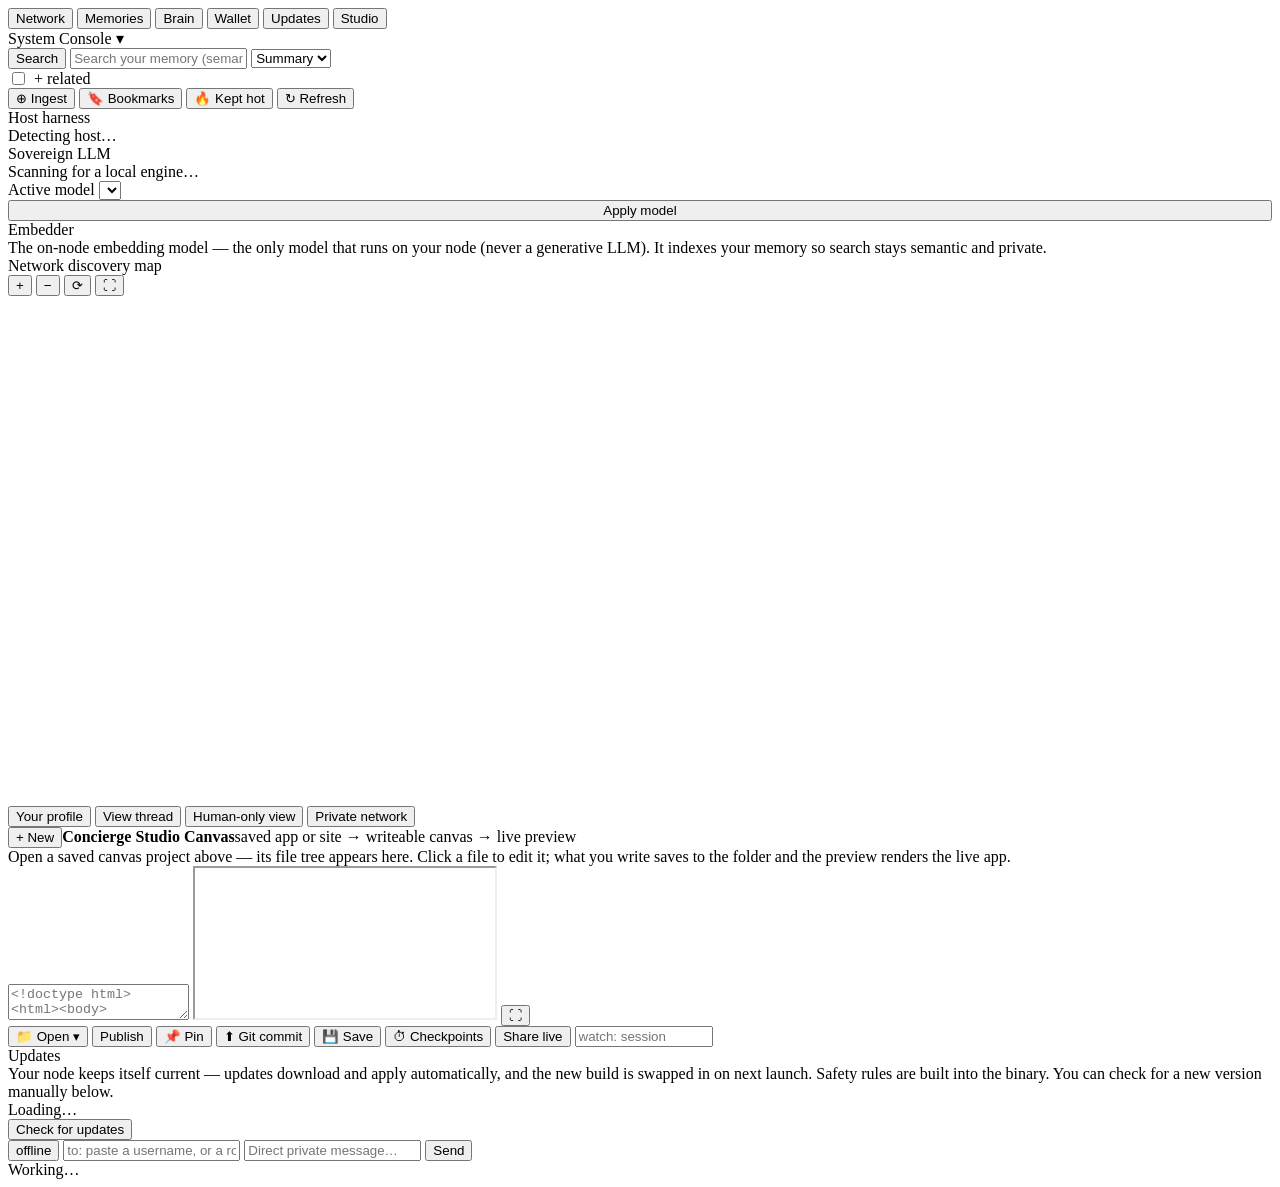
==== commit 9eab903d: "Kernel/GUI split, kernel-client crate + Windows transport, tuxedo-gold theme" ====
--- a/crates/gui/src/index.html
+++ b/crates/gui/src/index.html
@@ -20,7 +20,7 @@
   <div class="header-right">
     <div class="header-tabs" role="tablist">
       <button class="tab" data-view="network">Network<span id="msg-badge" class="tab-badge" style="display:none">0</span></button>
-      <button class="tab" data-view="graph">InterPlanetary Merkle-DAG</button>
+      <button class="tab" data-view="graph">Memories</button>
       <button class="tab" data-view="brain">Brain</button>
       <button class="tab" data-view="wallet">Wallet</button>
       <button class="tab" data-view="updates">Updates</button>
@@ -55,11 +55,11 @@
         <button data-command="Ingest" class="tool-button rec-tool" title="Ingest a file, folder, or repo from disk">⊕ Ingest</button>
         <button id="bookmarks-sync" data-action="bookmarksSync" class="tool-button rec-tool" title="Pull your Brave/Opera bookmarks into memory (deduped). They become searchable records.">🔖 Bookmarks</button>
         <button id="hot-manage" data-action="hotManage" class="tool-button rec-tool" title="Manage the records this node is keeping hot on your private swarm">🔥 Kept hot</button>
+        <button data-action="refreshTree" class="tool-button rec-tool" title="Reload the tree from the store">↻ Refresh</button>
         <span id="bookmarks-status" class="eyebrow"></span>
       </div>
       <div id="search-results"></div>
       <div id="graph-tree" class="names-tree file-tree"></div>
-      <svg id="graph" viewBox="0 0 1000 650" style="display:none" aria-hidden="true"></svg>
     </div></div>
     <div id="record-modal" data-close="closeRecordModal" class="modal-overlay record-modal" style="display:none;" role="dialog" aria-label="Record">
       <div class="modal-card record-card">
@@ -278,29 +278,33 @@
     </div>
     <!-- Records merged into the Graph tab (the file tree + Merkle explorer). -->
 
-    <div id="brain-view" class="view"><div class="content">
-      <div class="msg-section">Host harness</div>
-      <div class="eyebrow">The large model the Concierge is mounted to — your primary brain. The Concierge is its sidekick: the host drives it through the MCP tools, and its sessions are captured into your memory. The Concierge mounts the harness it detects.</div>
-      <div id="brain-host" class="wallet-card">
-        <div class="model"><span class="dot"></span><span id="brain-host-name">Detecting host…</span></div>
-        <div id="brain-host-detail" class="eyebrow" style="color:var(--faint);"></div>
-      </div>
-      <div class="msg-section">Sovereign LLM · optional</div>
-      <div class="eyebrow">An optional private, on-device brain. Connect your local oMLX (Mac), Ollama, or any OpenAI-compatible server so inference stays 100% on your machine. Metrics refresh while this tab is open.</div>
-      <div id="brain-engine" class="wallet-card">
-        <div class="model"><span class="dot"></span><span id="brain-engine-name">Scanning for a local engine…</span></div>
-        <div id="brain-engine-url" class="eyebrow" style="color:var(--faint);"></div>
-      </div>
-      <div class="wallet-card">
-        <label class="wallet-field"><span class="wallet-k">Active model</span>
-          <select id="brain-model" class="input"></select>
-        </label>
-        <button id="brain-model-apply" data-action="brainModelApply" class="tool-button" style="width:100%;">Apply model</button>
-      </div>
-      <div id="brain-rich" class="wallet-card" style="display:none;"></div>
-      <div class="msg-section">Embedder</div>
-      <div class="eyebrow">The on-node embedding model — the only model that runs on your node (never a generative LLM). It indexes your memory so search stays semantic and private.</div>
-      <div id="brain-embedder" class="wallet-card"></div>
+    <div id="brain-view" class="view"><div class="content brain-grid">
+      <div class="brain-col">
+        <div class="msg-section">Host harness</div>
+        <div id="brain-host" class="wallet-card">
+          <div class="model"><span class="dot"></span><span id="brain-host-name">Detecting host…</span></div>
+          <div id="brain-host-detail" class="eyebrow" style="color:var(--faint);"></div>
+        </div>
+      </div>
+      <div class="brain-col">
+        <div class="msg-section">Sovereign LLM</div>
+        <div id="brain-engine" class="wallet-card">
+          <div class="model"><span class="dot"></span><span id="brain-engine-name">Scanning for a local engine…</span></div>
+          <div id="brain-engine-url" class="eyebrow" style="color:var(--faint);"></div>
+        </div>
+        <div class="wallet-card">
+          <label class="wallet-field"><span class="wallet-k">Active model</span>
+            <select id="brain-model" class="input"></select>
+          </label>
+          <button id="brain-model-apply" data-action="brainModelApply" class="tool-button" style="width:100%;">Apply model</button>
+        </div>
+        <div id="brain-rich" class="wallet-card" style="display:none;"></div>
+      </div>
+      <div class="brain-embedder-full">
+        <div class="msg-section">Embedder</div>
+        <div class="eyebrow">The on-node embedding model — the only model that runs on your node (never a generative LLM). It indexes your memory so search stays semantic and private.</div>
+        <div id="brain-embedder" class="wallet-card"></div>
+      </div>
     </div></div>
     <div id="network-view" class="view"><div class="content">
       <div class="msg-section">Network discovery map</div>
@@ -327,7 +331,7 @@
       <div id="thread"></div>
     </div></div>
     <div id="canvas-view" class="view active"><div class="content" style="display:flex;flex-direction:column;height:100%;box-sizing:border-box;">
-      <div class="cv-title"><button id="cv-new" class="tool-button cv-new" title="Start a fresh project — website or mobile app/game">+ New</button><span class="dot"></span><b>Concierge Studio Canvas</b><span>saved app or site → writeable canvas → live preview</span></div>
+      <div class="cv-title"><button id="cv-new" class="tool-button cv-new" title="Start a fresh project — website or mobile app/game">+ New</button><b>Concierge Studio Canvas</b><span>saved app or site → writeable canvas → live preview</span></div>
       <div class="cv-split">
         <div id="cv-files" class="cv-files"><div class="empty">Open a saved canvas project above — its file tree appears here. Click a file to edit it; what you write saves to the folder and the preview renders the live app.</div></div>
         <textarea id="cv-src" class="cv-src" spellcheck="false" placeholder="<!doctype html>
@@ -351,8 +355,6 @@
       <div id="cv-backdrop" class="cv-backdrop"></div>
     </div></div>
     <div id="wallet-view" class="view"><div class="content">
-      <div class="msg-section">Concierge Wallet</div>
-      <div class="eyebrow">Your wallet, inside the Concierge — connect it, bind it to your sovereign identity, and set what the AI may do. Keys never leave your browser's wallet; the Concierge holds none.</div>
       <div id="wallet-unavailable" class="wallet-card" style="display:none;">
         <div id="wallet-unavailable-msg" class="eyebrow"></div>
         <div class="modal-actions">
@@ -361,48 +363,59 @@
         </div>
       </div>
       <div id="wallet-main" style="display:none;">
-        <div class="wallet-card">
-          <div class="wallet-row"><span class="wallet-k">Status</span><span id="wallet-status" class="wallet-v">Not connected</span></div>
-          <div class="wallet-row"><span class="wallet-k">Address</span><span id="wallet-addr" class="wallet-v mono">—</span></div>
-          <div class="wallet-row"><span class="wallet-k">Network</span><span id="wallet-net" class="wallet-v">—</span></div>
-          <div class="wallet-row"><span class="wallet-k">Balance</span><span id="wallet-bal" class="wallet-v">—</span></div>
+        <div class="wallet-grid">
+          <div class="wallet-col">
+            <div class="msg-section">Concierge Wallet</div>
+            <div class="wallet-card wallet-combined">
+            <div class="wallet-row"><span class="wallet-k">Status</span><span id="wallet-status" class="wallet-v">Not connected</span></div>
+            <div class="wallet-row"><span class="wallet-k">Address</span><span id="wallet-addr" class="wallet-v mono">—</span></div>
+            <div class="wallet-row"><span class="wallet-k">Network</span><span id="wallet-net" class="wallet-v">—</span></div>
+            <div class="wallet-row"><span class="wallet-k">Balance</span><span id="wallet-bal" class="wallet-v">—</span></div>
+            <div class="wallet-actions">
+              <button id="wallet-connect" class="tool-button">Create / connect</button>
+              <button id="wallet-panel" class="tool-button">🦁 Open portfolio ▸</button>
+              <button id="wallet-link" class="tool-button">Link</button>
+              <button id="wallet-refresh" class="tool-button wallet-refresh" title="Refresh">↻</button>
+            </div>
+            <div id="wallet-links"></div>
+          </div>
+          </div>
+          <div class="wallet-col">
+            <div id="wallet-proposals-wrap" style="display:none;">
+              <div class="msg-section">AI transaction proposals</div>
+              <div class="eyebrow">The AI can only <b>propose</b> — you approve here, and your wallet then confirms again. Never approve something you didn't ask for.</div>
+              <div id="wallet-proposals"></div>
+            </div>
+            <div class="msg-section">Wallet settings</div>
+            <div class="wallet-card">
+              <label class="wallet-field"><span class="wallet-k">Preferred network</span>
+                <select id="wallet-chain" class="input">
+                  <option value="">— current —</option>
+                  <option value="0x1">Ethereum</option>
+                  <option value="0x2105">Base</option>
+                  <option value="0x89">Polygon</option>
+                  <option value="0xa">Optimism</option>
+                  <option value="0xa4b1">Arbitrum</option>
+                </select>
+              </label>
+              <label class="wallet-toggle"><input id="wallet-agent" type="checkbox"> <span>Let the AI <b>propose</b> transactions — your browser still confirms every one</span></label>
+              <label class="wallet-field"><span class="wallet-k">Per-transaction cap</span><input id="wallet-cap" class="input" placeholder="e.g. 0.05  (blank = the AI can't send)"></label>
+              <div class="wallet-actions">
+                <button id="wallet-allow-open" class="tool-button">Allowed recipients…</button>
+                <button id="wallet-save" class="tool-button">Save settings</button>
+              </div>
+            </div>
+          </div>
+        </div>
+      </div>
+      <div id="wallet-allow-modal" class="modal-overlay" style="display:none;">
+        <div class="modal-card" style="display:flex;flex-direction:column;gap:12px;">
+          <div class="modal-title">Allowed recipient addresses</div>
+          <div class="eyebrow">One address per line. With a per-transaction cap set, the AI may only send to these addresses.</div>
+          <textarea id="wallet-allow" class="cv-src" style="min-height:180px;flex:none;width:100%;"></textarea>
           <div class="modal-actions">
-            <button id="wallet-connect" class="tool-button" style="flex:1;">Create or connect wallet</button>
-            <button id="wallet-refresh" class="tool-button">Refresh</button>
+            <button id="wallet-allow-done" class="tool-button" style="flex:1;">Done</button>
           </div>
-        </div>
-        <div class="msg-section">Your wallet</div>
-        <div class="eyebrow">Pop open your wallet's panel — the full portfolio (balances, send, swap, accounts). It lives in your browser; the Concierge just opens it.</div>
-        <div class="wallet-card">
-          <button id="wallet-panel" class="tool-button" style="width:100%;">🦁 Open my wallet (portfolio) ▸</button>
-        </div>
-        <div class="msg-section">Linked to your identity</div>
-        <div class="eyebrow">Sign a message to bind this wallet to your AgentID — a verifiable link, no funds moved. Link several wallets; they all anchor to the same identity.</div>
-        <div class="wallet-card">
-          <div id="wallet-links"></div>
-          <button id="wallet-link" class="tool-button" style="width:100%;">Link this wallet to my AgentID</button>
-        </div>
-        <div id="wallet-proposals-wrap" style="display:none;">
-          <div class="msg-section">AI transaction proposals</div>
-          <div class="eyebrow">The AI can only <b>propose</b> — you approve here, and your wallet then confirms again. Never approve something you didn't ask for.</div>
-          <div id="wallet-proposals"></div>
-        </div>
-        <div class="msg-section">Wallet settings</div>
-        <div class="wallet-card">
-          <label class="wallet-field"><span class="wallet-k">Preferred network</span>
-            <select id="wallet-chain" class="input">
-              <option value="">— current —</option>
-              <option value="0x1">Ethereum</option>
-              <option value="0x2105">Base</option>
-              <option value="0x89">Polygon</option>
-              <option value="0xa">Optimism</option>
-              <option value="0xa4b1">Arbitrum</option>
-            </select>
-          </label>
-          <label class="wallet-toggle"><input id="wallet-agent" type="checkbox"> <span>Let the AI <b>propose</b> transactions — your browser still confirms every one</span></label>
-          <label class="wallet-field"><span class="wallet-k">Per-transaction cap</span><input id="wallet-cap" class="input" placeholder="e.g. 0.05  (blank = the AI can't send)"></label>
-          <label class="wallet-field"><span class="wallet-k">Allowed recipient addresses (one per line)</span><textarea id="wallet-allow" class="cv-src" style="min-height:60px;flex:none;"></textarea></label>
-          <button id="wallet-save" class="tool-button" style="width:100%;">Save settings</button>
         </div>
       </div>
     </div></div>
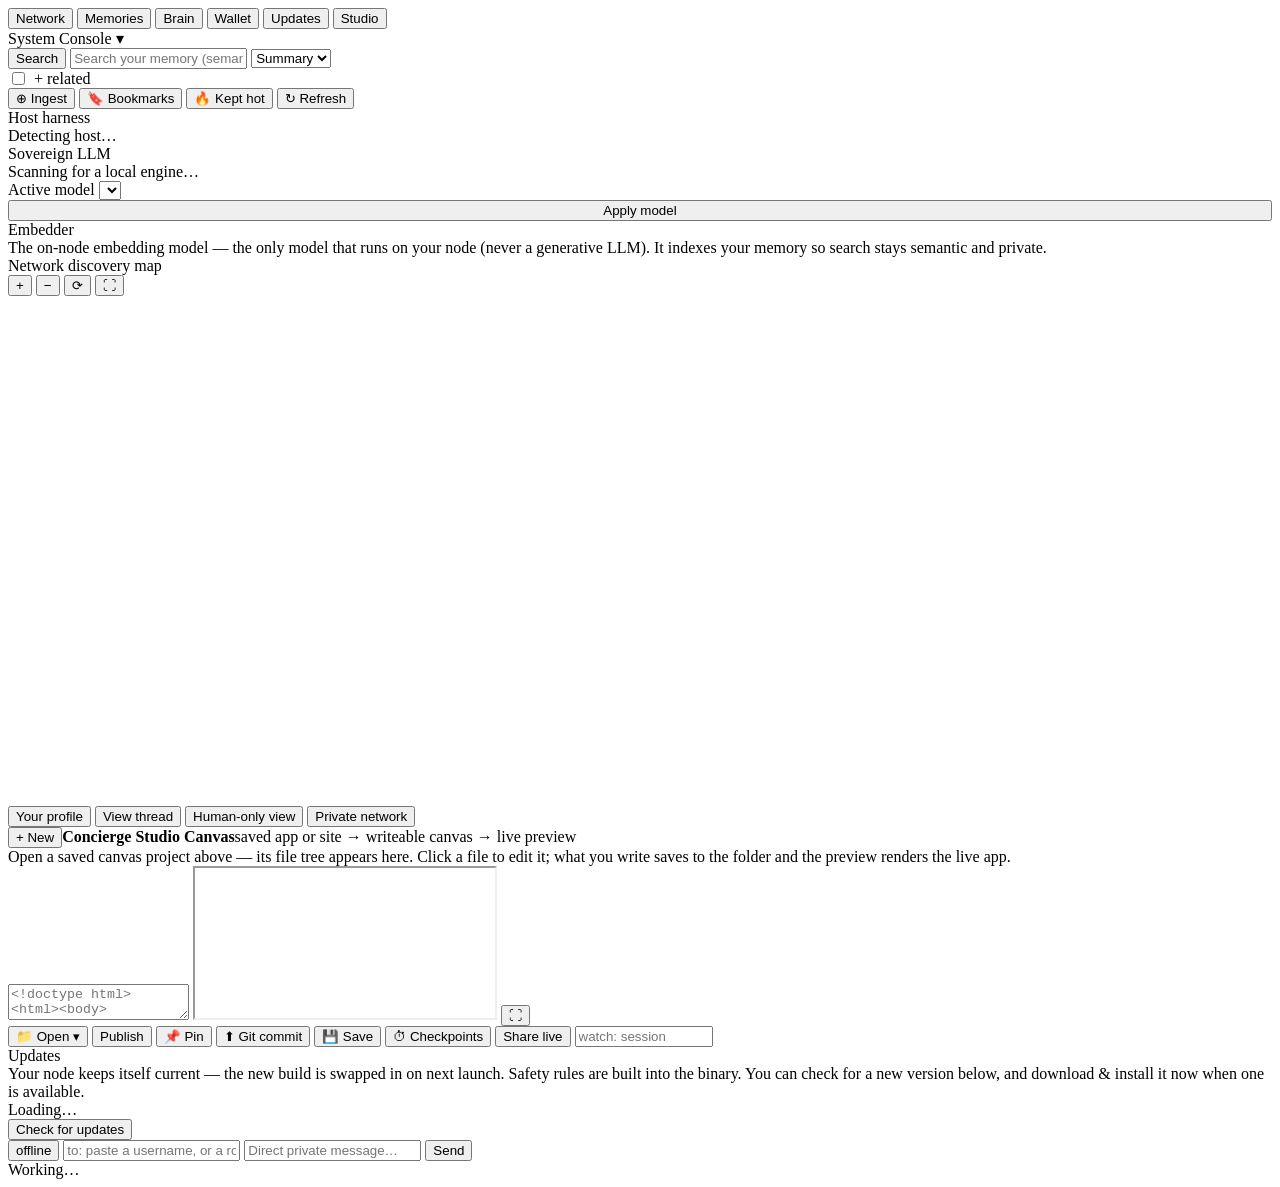
==== commit aeb3707c: "gui: rustfmt fix + Download & install button in Updates tab" ====
--- a/crates/gui/src/index.html
+++ b/crates/gui/src/index.html
@@ -421,12 +421,13 @@
     </div></div>
     <div id="updates-view" class="view"><div class="content">
       <div class="msg-section">Updates</div>
-      <div class="eyebrow">Your node keeps itself current — updates download and apply automatically, and the new build is swapped in on next launch. Safety rules are built into the binary. You can check for a new version manually below.</div>
+      <div class="eyebrow">Your node keeps itself current — the new build is swapped in on next launch. Safety rules are built into the binary. You can check for a new version below, and download &amp; install it now when one is available.</div>
       <div id="update-status" class="wallet-card">Loading…</div>
       <div class="wallet-card">
         <div id="update-app" class="eyebrow"></div>
         <div class="modal-actions">
           <button id="update-check" data-action="updateCheck" class="tool-button" style="flex:1;">Check for updates</button>
+          <button id="update-apply" data-action="updateApply" class="tool-button" style="flex:1;display:none;">Download &amp; install</button>
         </div>
       </div>
     </div></div>
